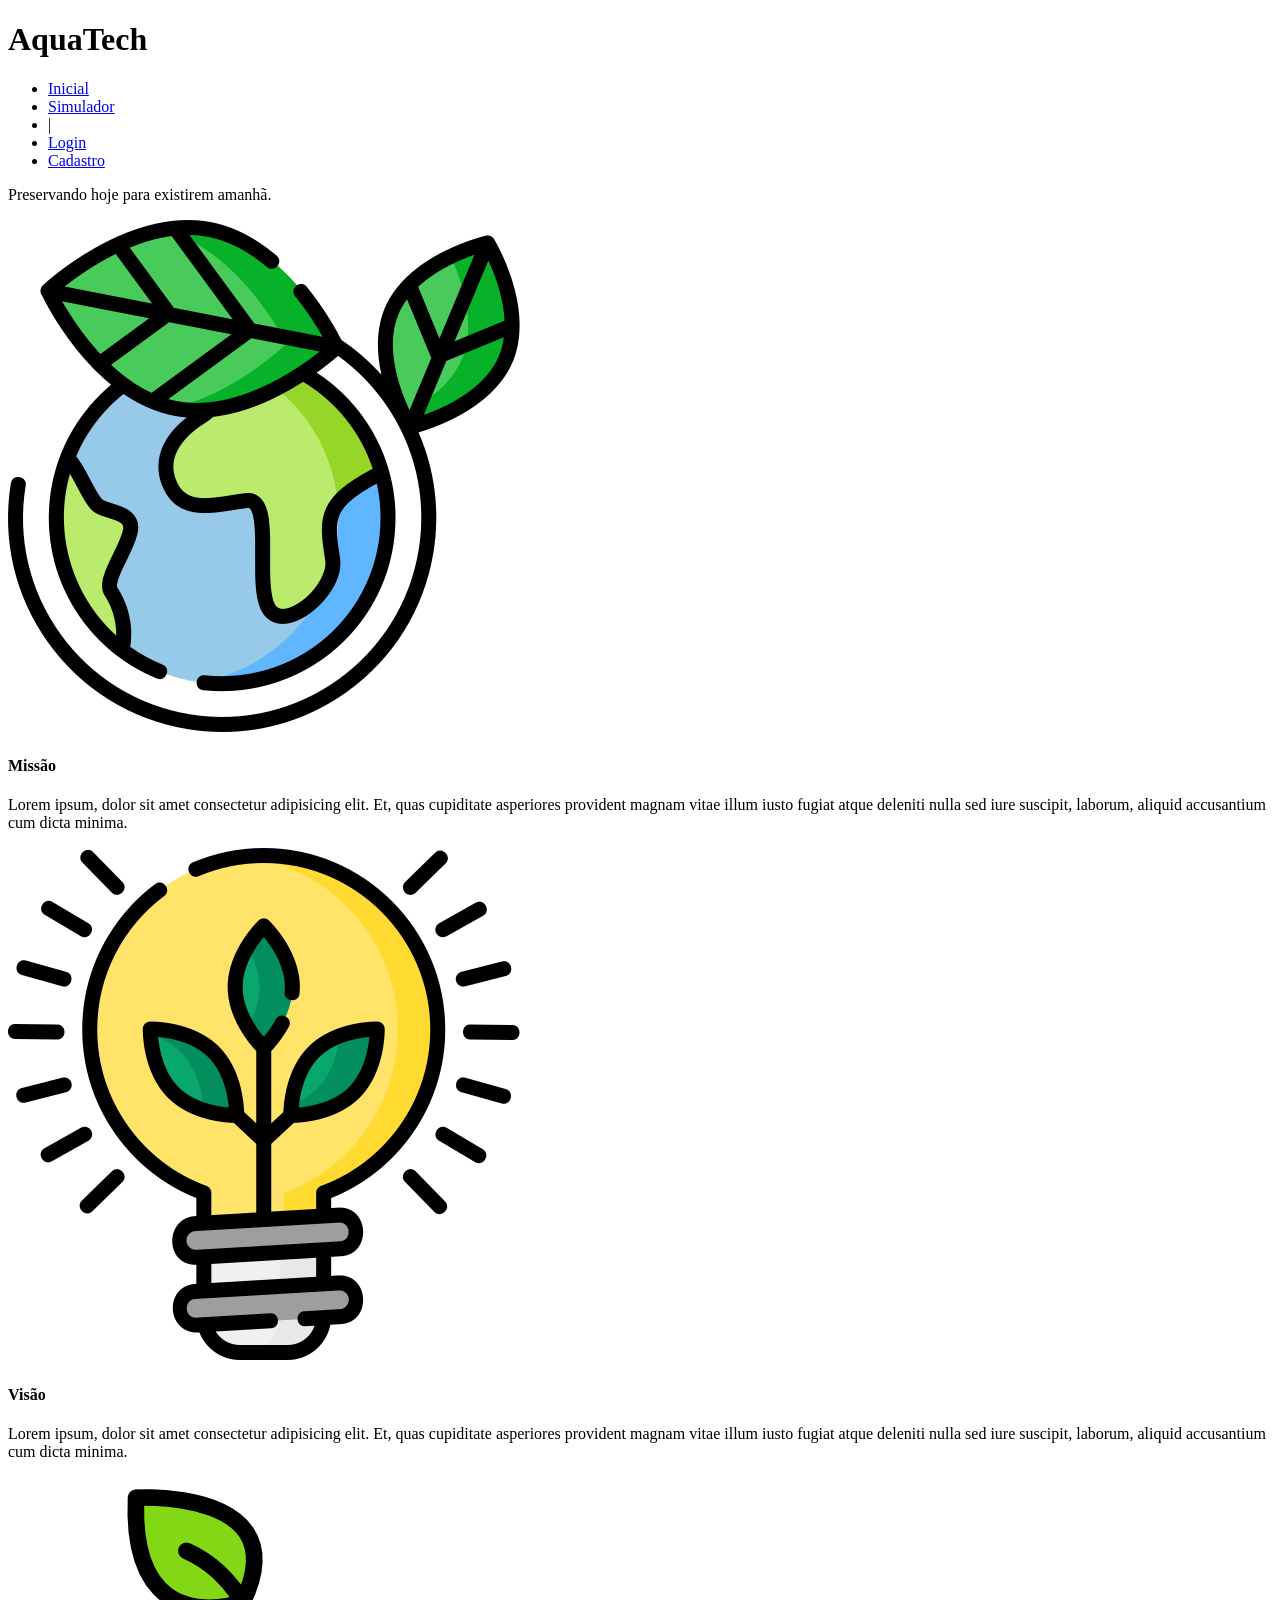
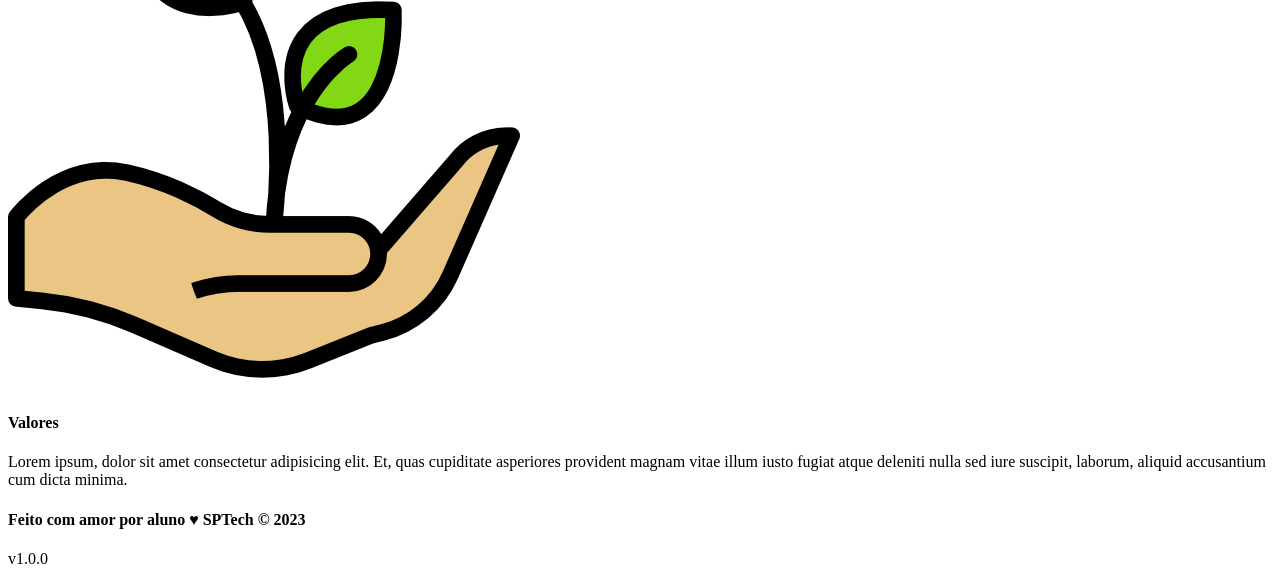
==== public/index.html @ 9c0783fd "first commit" ====
<!DOCTYPE html>
<html lang="en">

<head>
    <meta charset="UTF-8">
    <meta http-equiv="X-UA-Compatible" content="IE=edge">
    <meta name="viewport" content="width=device-width, initial-scale=1.0">

    <title>AquaTech | Página Inicial</title>

    <script src="./js/sessao.js"></script>

    <link rel="stylesheet" href="./css/estilo.css">
    <link rel="icon" href="./assets/icon/favicon2.ico">
    <link rel="preconnect" href="https://fonts.gstatic.com">
</head>

<body>
    <div class="header">
      <div class="container">
        <h1 class="titulo">AquaTech</h1>
        <ul class="navbar">
          <li class="agora">
            <a href="#">Inicial</a>
          </li>
          <li>
            <a href="simulador.html">Simulador</a>
          </li>
          <li>|</li>
          <li>
            <a href="login.html">Login</a>
          </li>
          <li>
            <a href="cadastro.html">Cadastro</a>
          </li>
        </ul>
      </div>
    </div>
  
    <div class="banner">
      <div class="container">
        <p>Preservando <span>hoje</span> para existirem <span>amanhã</span>.</p>
      </div>
    </div>
  
    <div class="social">
      <div class="container">
        <div class="boxes">
          <div class="box">
            <img src="assets/imgs/planet-earth_color.png">
            <h4>Missão</h4>
            <p>Lorem ipsum, dolor sit amet consectetur adipisicing elit. Et, quas cupiditate asperiores provident magnam
              vitae illum iusto fugiat atque deleniti nulla sed iure suscipit, laborum, aliquid accusantium cum dicta
              minima.</p>
          </div>
          <div class="box">
            <img src="assets/imgs/lightbulb_color.png">
            <h4>Visão</h4>
            <p>Lorem ipsum, dolor sit amet consectetur adipisicing elit. Et, quas cupiditate asperiores provident magnam
              vitae illum iusto fugiat atque deleniti nulla sed iure suscipit, laborum, aliquid accusantium cum dicta
              minima.</p>
          </div>
          <div class="box">
            <img src="assets/imgs/growth_color.png">
            <h4>Valores</h4>
            <p>Lorem ipsum, dolor sit amet consectetur adipisicing elit. Et, quas cupiditate asperiores provident magnam
              vitae illum iusto fugiat atque deleniti nulla sed iure suscipit, laborum, aliquid accusantium cum dicta
              minima.</p>
          </div>
        </div>
      </div>
    </div>
  
    <div class="footer">
      <div class="container">
        <h4>Feito com amor por aluno &hearts; SPTech &copy; 2023</h4>
        <span class="version">v1.0.0</span>
      </div>
    </div>
  </body>

</html>
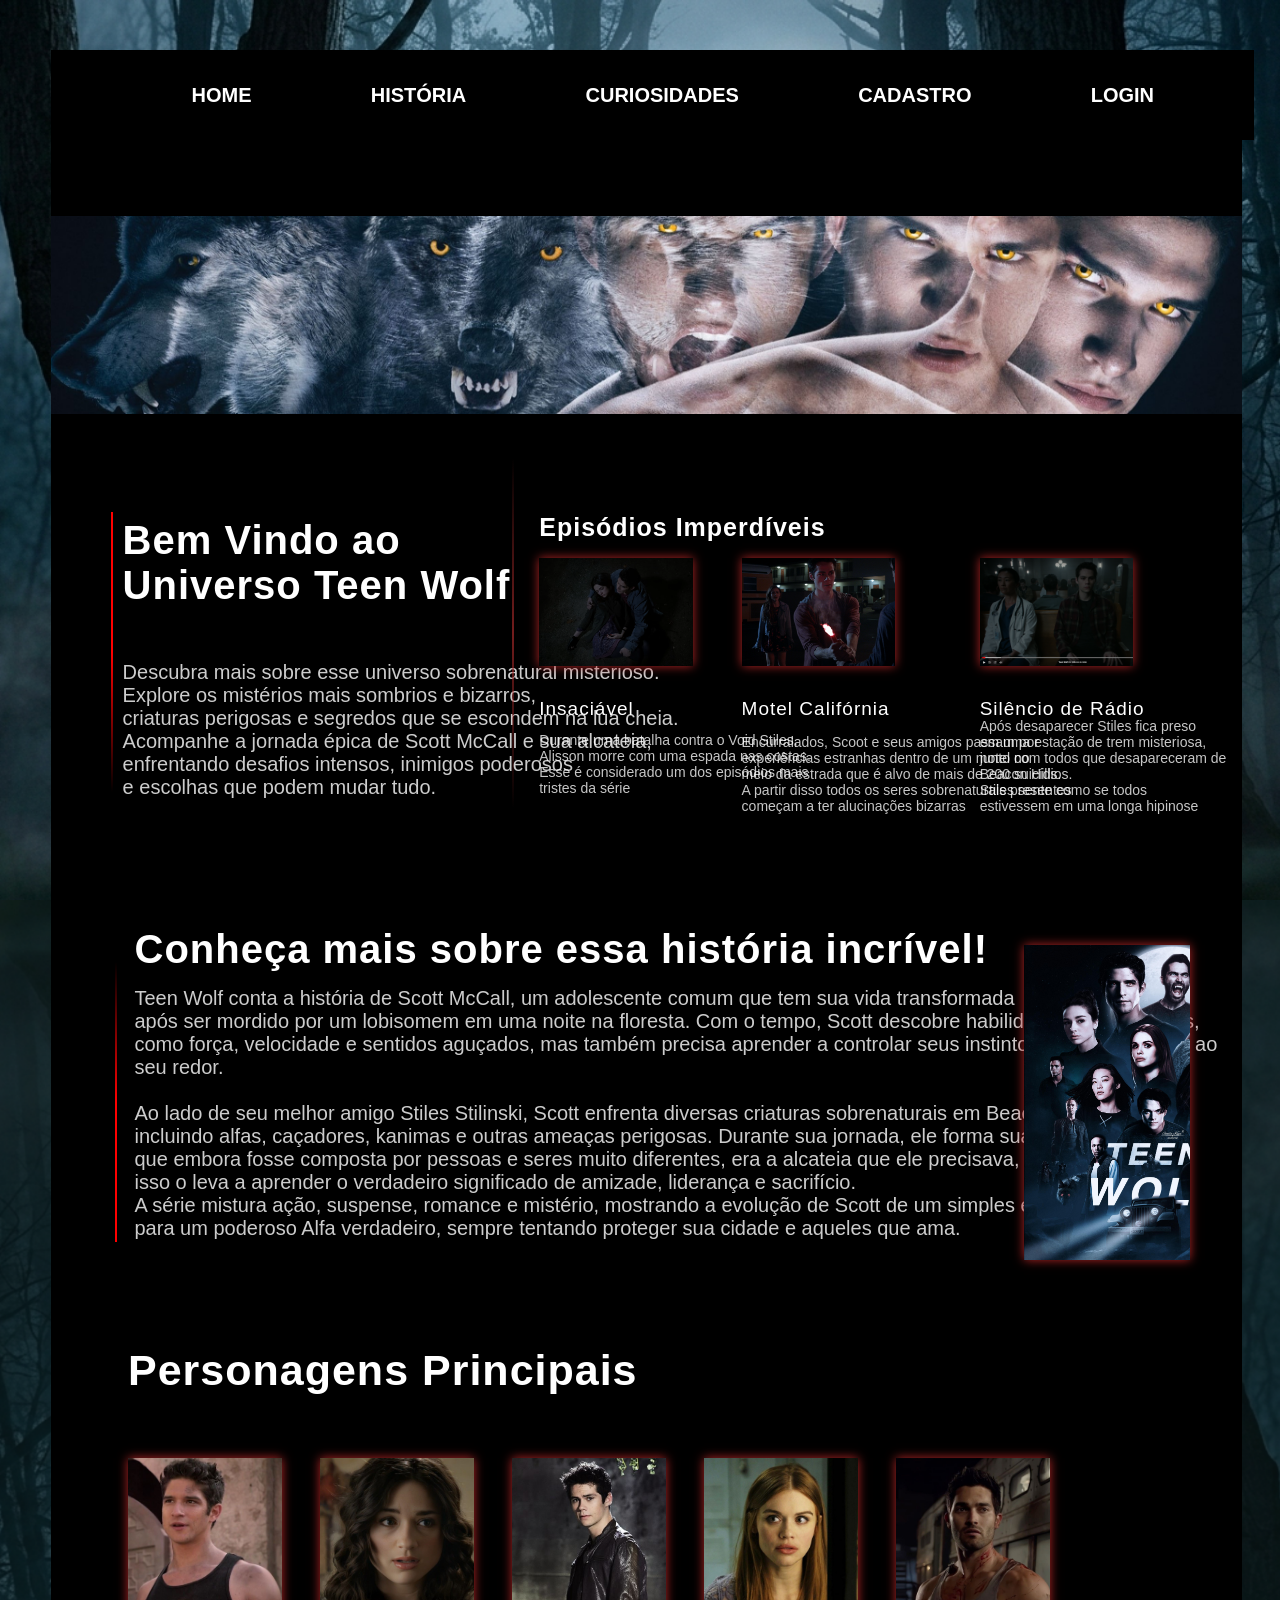
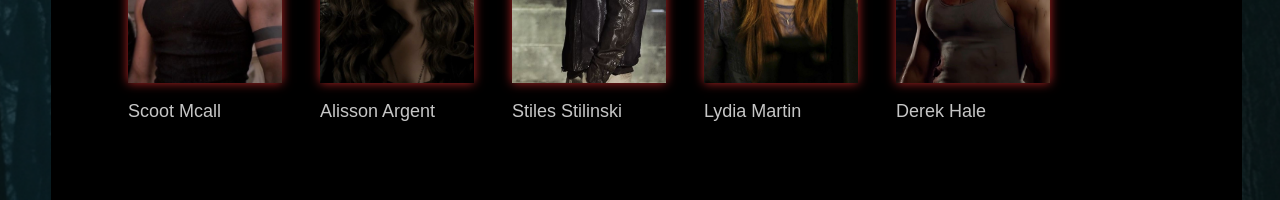
==== commit eb9e38d5: "Estilizei do meu jeito as maginas e esta inserindo no banco de dados certinho" ====
--- a/public/index.html
+++ b/public/index.html
@@ -2,81 +2,126 @@
 <html lang="en">
 
 <head>
-    <meta charset="UTF-8">
-    <meta http-equiv="X-UA-Compatible" content="IE=edge">
-    <meta name="viewport" content="width=device-width, initial-scale=1.0">
+  <meta charset="UTF-8">
+  <meta http-equiv="X-UA-Compatible" content="IE=edge">
+  <meta name="viewport" content="width=device-width, initial-scale=1.0">
 
-    <title>AquaTech | Página Inicial</title>
+  <title>Universo Teen Wolf | Página Inicial</title>
 
-    <script src="./js/sessao.js"></script>
+  <script src="./js/sessao.js"></script>
 
-    <link rel="stylesheet" href="./css/estilo.css">
-    <link rel="icon" href="./assets/icon/favicon2.ico">
-    <link rel="preconnect" href="https://fonts.gstatic.com">
+  <link rel="stylesheet" href="css/style.css">
+  <link rel="stylesheet" href="css/style_login.css">
+  <link rel="stylesheet" href="./css/estilo.css">
+  <link rel="icon" href="./assets/icon/favicon2.ico">
+  <link rel="preconnect" href="https://fonts.gstatic.com">
 </head>
 
 <body>
-    <div class="header">
-      <div class="container">
-        <h1 class="titulo">AquaTech</h1>
-        <ul class="navbar">
-          <li class="agora">
-            <a href="#">Inicial</a>
+  <section id="home" class="tela_home"></section>
+  <header>
+    <div class="quadrado_preto">
+      <nav class="topicos">
+        <ul class="topicos-barra">
+          <li><a href="#home" class="bt_home">HOME</a></li>
+          <li><a href="#historia" class="bt_hist" id="id_hist">HISTÓRIA</a></li>
+          <li><a href="#" class="bt_cur" id="id-cur">CURIOSIDADES</a></li>
+          <li><a href="./cadastro.html" class="bt_cad" id="id_cad" onclick="irCadastro()">CADASTRO</a>
           </li>
-          <li>
-            <a href="simulador.html">Simulador</a>
-          </li>
-          <li>|</li>
-          <li>
-            <a href="login.html">Login</a>
-          </li>
-          <li>
-            <a href="cadastro.html">Cadastro</a>
-          </li>
+          <li><a href="./login.html" class="bt_log" onclick="irParaLogin()">LOGIN</a></li>
         </ul>
+      </nav>
+
+
+      <div class="titulo_home">
+        <p>Bem Vindo ao <br> Universo Teen Wolf</p>
       </div>
-    </div>
-  
-    <div class="banner">
-      <div class="container">
-        <p>Preservando <span>hoje</span> para existirem <span>amanhã</span>.</p>
+      <div class="paragrafo_home">
+        <p>Descubra mais sobre esse universo sobrenatural misterioso.<br>
+          Explore os mistérios mais sombrios e bizarros, <br>criaturas perigosas e segredos que se
+          escondem na lua cheia.
+          <br>Acompanhe a jornada épica de Scott McCall e sua alcateia,<br> enfrentando desafios intensos,
+          inimigos poderosos <br>e escolhas que podem mudar tudo.
+        </p>
       </div>
-    </div>
-  
-    <div class="social">
-      <div class="container">
-        <div class="boxes">
-          <div class="box">
-            <img src="assets/imgs/planet-earth_color.png">
-            <h4>Missão</h4>
-            <p>Lorem ipsum, dolor sit amet consectetur adipisicing elit. Et, quas cupiditate asperiores provident magnam
-              vitae illum iusto fugiat atque deleniti nulla sed iure suscipit, laborum, aliquid accusantium cum dicta
-              minima.</p>
-          </div>
-          <div class="box">
-            <img src="assets/imgs/lightbulb_color.png">
-            <h4>Visão</h4>
-            <p>Lorem ipsum, dolor sit amet consectetur adipisicing elit. Et, quas cupiditate asperiores provident magnam
-              vitae illum iusto fugiat atque deleniti nulla sed iure suscipit, laborum, aliquid accusantium cum dicta
-              minima.</p>
-          </div>
-          <div class="box">
-            <img src="assets/imgs/growth_color.png">
-            <h4>Valores</h4>
-            <p>Lorem ipsum, dolor sit amet consectetur adipisicing elit. Et, quas cupiditate asperiores provident magnam
-              vitae illum iusto fugiat atque deleniti nulla sed iure suscipit, laborum, aliquid accusantium cum dicta
-              minima.</p>
-          </div>
+      <div class="episodios">
+        <p>Episódios Imperdíveis</p>
+      </div>
+      <div class="div_episodios">
+        <div class="titulo_ep_morte">Insaciável</div>
+        <div class="imagem_ep_morte"></div>
+        <div class="descricao_ep_morte">
+          <p>Durante uma batalha contra o Void Stiles,<br>Alisson morre com uma espada nas costas. <br>
+            Esse é considerado um dos episódios mais<br> tristes da série</p>
+        </div>
+        <div class="titulo_ep_motel">Motel Califórnia</div>
+        <div class="imagem_ep_motel"></div>
+        <div class="descricao_ep_motel">
+          <p>Encurralados, Scoot e seus amigos passam por <br>experiências estranhas dentro de um motel no
+            <br>meio da estrada que é alvo de mais de 200 suicídios.<br> A partir disso todos os seres
+            sobrenaturais presentes <br>começam a ter alucinações bizarras
+          </p>
+        </div>
+        <div class="titulo_ep_radio">Silêncio de Rádio</div>
+        <div class="imagem_ep_radio"></div>
+        <div class="descricao_ep_radio">
+          <p>Após desaparecer Stiles fica preso <br>em uma estação de trem misteriosa,<br>junto com todos
+            que desapareceram de Beacon Hills.<br> Stiles sente como se todos <br>estivessem em uma
+            longa hipinose </p>
         </div>
       </div>
+      <hr class="linha1">
     </div>
-  
-    <div class="footer">
-      <div class="container">
-        <h4>Feito com amor por aluno &hearts; SPTech &copy; 2023</h4>
-        <span class="version">v1.0.0</span>
+    <hr class="linha2">
+    </div>
+    <div class="imagem_quadrado"></div>
+  </header>
+  </section>
+
+  <section id="historia" class="tela_historia">
+    <main>
+
+
+      <div class="quadrado_preto_hist">
+
+        <div class="tituloHistoria">Conheça mais sobre essa história incrível!</div>
+        <div class="paragrafo_historia">
+          <p>Teen Wolf conta a história de Scott McCall, um adolescente comum que tem sua vida transformada <br>
+            após ser mordido por um lobisomem em uma noite na floresta. Com o tempo, Scott descobre habilidades
+            sobrenaturais,<br>
+            como força, velocidade e sentidos aguçados, mas também precisa aprender a controlar seus instintos e
+            proteger todos ao seu redor.<br><br>
+            Ao lado de seu melhor amigo Stiles Stilinski, Scott enfrenta diversas criaturas sobrenaturais em Beacon
+            Hills, <br>
+            incluindo alfas, caçadores, kanimas e outras ameaças perigosas. Durante sua jornada, ele forma sua própria
+            alcateia,<br>
+            que embora fosse composta por pessoas e seres muito diferentes, era a alcateia que ele precisava,<br>
+            isso o leva a aprender o verdadeiro significado de amizade, liderança e sacrifício.<br>
+            A série mistura ação, suspense, romance e mistério, mostrando a evolução de Scott de um simples estudante
+            <br>
+            para um poderoso Alfa verdadeiro, sempre tentando proteger sua cidade e aqueles que ama.</p>
+        </div>
+
       </div>
-    </div>
-  </body>
+      <hr class="linha3">
+      </div>
+
+      <div class="imagem_historia"></div>
+
+      <div class="tituloPersonagens">Personagens Principais</div>
+      <div class="img_scoot"></div>
+      <div class="descricao_scoot">Scoot Mcall</div>
+      <div class="img_stiles"></div>
+      <div class="descricao_stiles">Stiles Stilinski</div>
+      <div class="img_lydia"></div>
+      <div class="descricao_lydia">Lydia Martin</div>
+      <div class="img_derek"></div>
+      <div class="descricao_derek">Derek Hale</div>
+      <div class="img_alisson"></div>
+      <div class="descricao_alisson">Alisson Argent</div>
+      </div>
+    </main>
+  </section>
+</body>
 
 </html>
--- a/public/css/style.css
+++ b/public/css/style.css
@@ -0,0 +1,450 @@
+body {
+    margin: 0;
+}
+
+.tela_home {
+    width: 100vw;
+    height: 100vh;
+    background-image: url("../assets/imgs/fundo.png");
+    background-size: cover;
+    background-position: center;
+    background-repeat: no-repeat;
+    position: relative;
+}
+
+.quadrado_preto {
+    background-color: black;
+    position: absolute;
+    top: 10%;
+    left: 4%;
+    width: 93vw;
+    height: 100vh;
+}
+
+.imagem_quadrado {
+    background-image: url("../assets/imgs/scoot.jpg");
+    background-size: cover;
+    background-repeat: no-repeat;
+    position: absolute;
+
+    top: 24%;
+    left: 4%;
+
+    width: 93vw;
+    height: 22vh;
+}
+
+.topicos {
+    position: fixed;
+    top: 50px;
+
+    display: flex;
+    justify-content: center;
+    align-items: center;
+
+    background-color: #000;
+
+    font-family: "Poppins", sans-serif;
+    font-size: 20px;
+
+    height: 10%;
+    width: 94%;
+
+    z-index: 9999;
+
+}
+
+.topicos-barra {
+    display: flex;
+    list-style: none;
+    justify-content: space-between;
+    align-items: center;
+    width: 80%;
+}
+
+.topicos-barra a {
+    text-decoration: none;
+    color: #fff;
+    font-weight: bold;
+}
+
+.bt_home:hover {
+    color: rgb(108, 10, 10);
+}
+
+.bt_hist:hover {
+    color: rgb(108, 10, 10);
+}
+
+.bt_cad:hover {
+    color: rgb(108, 10, 10);
+}
+
+.bt_cur:hover {
+    color: rgb(108, 10, 10);
+}
+
+.bt_log:hover {
+    color: rgb(108, 10, 10);
+}
+
+.titulo_home {
+    position: absolute;
+    color: white;
+    font-family: 'Bebas Neue', sans-serif;
+    letter-spacing: 1px;
+    font-weight: 600;
+    font-size: 40px;
+    bottom: 38%;
+    left: 6%;
+}
+
+.paragrafo_home {
+    position: absolute;
+    color: rgb(204, 204, 204);
+    bottom: 19%;
+    left: 6%;
+    font-size: 20px;
+    font-weight: 300;
+    font-family: "Poppins", sans-serif;
+}
+
+.linha1 {
+    border: none;
+    width: 2px;
+    height: 280px;
+    background: linear-gradient(to bottom, rgb(255, 0, 0), rgb(255, 0, 0), transparent);
+    position: absolute;
+    top: 46%;
+    left: 5%;
+}
+
+.linha2 {
+    border: none;
+    width: 2px;
+    height: 350px;
+    background: linear-gradient(to bottom, transparent, rgba(185, 46, 46, 0.33), rgba(165, 41, 41, 0.695), rgba(185, 46, 46, 0.33), transparent);
+    position: absolute;
+    top: 50%;
+    left: 40%;
+}
+
+.episodios {
+    position: absolute;
+    color: white;
+    bottom: 47%;
+    left: 41%;
+    font-size: 25px;
+    font-family: 'Bebas Neue', sans-serif;
+    letter-spacing: 1px;
+    font-weight: 600;
+}
+
+.imagem_ep_morte {
+    background-image: url("../assets/imgs/alissonmorte.png");
+    background-size: cover;
+    background-repeat: no-repeat;
+    position: absolute;
+    border: 2px rgb(181, 38, 38);
+    box-shadow: 0 0 10px rgb(181, 38, 38);
+
+    top: 52%;
+    left: 41%;
+
+    width: 12vw;
+    height: 12vh;
+}
+
+.titulo_ep_morte {
+    position: absolute;
+    color: white;
+    bottom: 30%;
+    left: 41%;
+    font-size: 19px;
+    font-family: 'Bebas Neue', sans-serif;
+    letter-spacing: 1px;
+    font-weight: 500;
+}
+
+.descricao_ep_morte {
+    position: absolute;
+    color: rgba(255, 255, 255, 0.776);
+    bottom: 20%;
+    left: 41%;
+    font-size: 14px;
+    font-weight: 200;
+    font-family: "Poppins", sans-serif;
+}
+
+.imagem_ep_motel {
+    background-image: url("../assets/imgs/motel.png");
+    background-size: cover;
+    background-repeat: no-repeat;
+    position: absolute;
+    border: 2px rgb(181, 38, 38);
+    box-shadow: 0 0 10px rgb(181, 38, 38);
+
+    top: 52%;
+    left: 58%;
+
+    width: 12vw;
+    height: 12vh;
+}
+
+.titulo_ep_motel {
+    position: absolute;
+    color: white;
+    bottom: 30%;
+    left: 58%;
+    font-size: 19px;
+    font-family: 'Bebas Neue', sans-serif;
+    letter-spacing: 1px;
+    font-weight: 500;
+}
+
+.descricao_ep_motel {
+    position: absolute;
+    color: rgba(255, 255, 255, 0.776);
+    bottom: 18%;
+    left: 58%;
+    font-size: 14px;
+    font-weight: 200;
+    font-family: "Poppins", sans-serif;
+}
+
+.imagem_ep_radio {
+    background-image: url("../assets/imgs/radio.png");
+    background-size: cover;
+    background-repeat: no-repeat;
+    position: absolute;
+    border: 2px rgb(181, 38, 38);
+    box-shadow: 0 0 10px rgb(181, 38, 38);
+
+    top: 52%;
+    left: 78%;
+
+    width: 12vw;
+    height: 12vh;
+}
+
+.titulo_ep_radio {
+    position: absolute;
+    color: white;
+    bottom: 30%;
+    left: 78%;
+    font-size: 19px;
+    font-family: 'Bebas Neue', sans-serif;
+    letter-spacing: 1px;
+    font-weight: 500;
+}
+
+.descricao_ep_radio {
+    position: absolute;
+    color: rgba(255, 255, 255, 0.776);
+    bottom: 18%;
+    left: 78%;
+    font-size: 14px;
+    font-weight: 200;
+    font-family: "Poppins", sans-serif;
+}
+
+.tela_historia {
+    width: 100vw;
+    height: 100vh;
+    background-image: url("../assets/imgs/fundo_resto.png");
+    background-size: cover;
+    background-position: center;
+    background-repeat: no-repeat;
+    position: relative;
+}
+
+.quadrado_preto_hist {
+    background-color: black;
+    position: absolute;
+    left: 4%;
+    width: 93vw;
+    height: 100vh;
+}
+
+.tituloHistoria {
+    position: absolute;
+    color: white;
+    font-family: 'Bebas Neue', sans-serif;
+    letter-spacing: 1px;
+    font-weight: 700;
+    font-size: 40px;
+    bottom: 92%;
+    left: 7%;
+}
+
+
+.linha3 {
+    border: none;
+    width: 2px;
+    height: 280px;
+    background: linear-gradient(to bottom, transparent, rgb(255, 0, 0), rgb(255, 0, 0));
+    position: absolute;
+    top: 6%;
+    left: 9%;
+}
+
+.paragrafo_historia {
+    position: absolute;
+    color: rgb(204, 204, 204);
+    bottom: 60%;
+    left: 7%;
+    font-size: 20px;
+    font-weight: 300;
+    font-family: "Poppins", sans-serif;
+}
+
+.imagem_historia {
+    background-image: url("../assets/imgs/156g3j0nwnh81.jpg");
+    background-size: cover;
+    background-repeat: no-repeat;
+    position: absolute;
+    border: 2px rgb(181, 38, 38);
+    box-shadow: 0 0 10px rgb(181, 38, 38);
+
+    top: 5%;
+    left: 80%;
+
+    width: 13vw;
+    height: 35vh;
+}
+
+.tituloPersonagens {
+    position: absolute;
+    color: white;
+    font-family: 'Bebas Neue', sans-serif;
+    letter-spacing: 1px;
+    font-weight: 700;
+    font-size: 43px;
+    bottom: 45%;
+    left: 10%;
+}
+
+.img_scoot {
+    background-image: url("../assets/imgs/scoot.jpeg");
+    background-size: cover;
+    background-repeat: no-repeat;
+    position: absolute;
+    border: 2px rgb(181, 38, 38);
+    box-shadow: 0 0 10px rgb(181, 38, 38);
+
+    top: 62%;
+    left: 10%;
+
+    width: 12vw;
+    height: 25vh;
+}
+
+.descricao_scoot {
+    position: absolute;
+    color: rgba(255, 255, 255, 0.776);
+    top: 89%;
+    left: 10%;
+    font-size: 18px;
+    font-weight: 400;
+    font-family: "Poppins", sans-serif;
+}
+
+.img_stiles {
+    background-image: url("../assets/imgs/Stiles.jpeg");
+    background-size: cover;
+    background-repeat: no-repeat;
+    position: absolute;
+    border: 2px rgb(181, 38, 38);
+    box-shadow: 0 0 10px rgb(181, 38, 38);
+
+    top: 62%;
+    left: 40%;
+
+    width: 12vw;
+    height: 25vh;
+}
+
+.descricao_stiles {
+    position: absolute;
+    color: rgba(255, 255, 255, 0.776);
+    top: 89%;
+    left: 40%;
+    font-size: 18px;
+    font-weight: 400;
+    font-family: "Poppins", sans-serif;
+}
+
+.img_lydia {
+    background-image: url("../assets/imgs/lidia.jpeg");
+    background-size: cover;
+    background-repeat: no-repeat;
+    position: absolute;
+    border: 2px rgb(181, 38, 38);
+    box-shadow: 0 0 10px rgb(181, 38, 38);
+
+    top: 62%;
+    left: 55%;
+
+    width: 12vw;
+    height: 25vh;
+}
+
+.descricao_lydia {
+    position: absolute;
+    color: rgba(255, 255, 255, 0.776);
+    top: 89%;
+    left: 55%;
+    font-size: 18px;
+    font-weight: 400;
+    font-family: "Poppins", sans-serif;
+}
+
+.img_derek {
+    background-image: url("../assets/imgs/derek.jpeg");
+    background-size: cover;
+    background-repeat: no-repeat;
+    position: absolute;
+    border: 2px rgb(181, 38, 38);
+    box-shadow: 0 0 10px rgb(181, 38, 38);
+
+    top: 62%;
+    left: 70%;
+
+    width: 12vw;
+    height: 25vh;
+}
+
+.descricao_derek {
+     position: absolute;
+    color: rgba(255, 255, 255, 0.776);
+    top: 89%;
+    left: 70%;
+    font-size: 18px;
+    font-weight: 400;
+    font-family: "Poppins", sans-serif;
+}
+
+.img_alisson {
+    background-image: url("../assets/imgs/alisson.jpeg");
+    background-size: cover;
+    background-repeat: no-repeat;
+    position: absolute;
+    border: 2px rgb(181, 38, 38);
+    box-shadow: 0 0 10px rgb(181, 38, 38);
+
+    top: 62%;
+    left: 25%;
+
+    width: 12vw;
+    height: 25vh;
+}
+
+.descricao_alisson {
+    position: absolute;
+    color: rgba(255, 255, 255, 0.776);
+    top: 89%;
+    left: 25%;
+    font-size: 18px;
+    font-weight: 400;
+    font-family: "Poppins", sans-serif;
+}
--- a/public/css/style_login.css
+++ b/public/css/style_login.css
@@ -0,0 +1,286 @@
+body {
+    margin: 0;
+}
+
+.tela_login {
+    width: 100vw;
+    height: 100vh;
+    overflow: hidden;
+    background-image: url("../assets/imgs/fundo.png");
+    background-size: cover;
+    background-position: center;
+    background-repeat: no-repeat;
+    position: relative;
+}
+
+.tela_cadastro {
+    width: 100vw;
+    height: 100vh;
+    overflow: hidden;
+    background-image: url("../assets/imgs/fundo.png");
+    background-size: cover;
+    background-position: center;
+    background-repeat: no-repeat;
+    position: relative;
+}
+
+
+.barra_login {
+    position: absolute;
+    display: flex;
+    justify-content: center;
+    align-items: center;
+    background-color: #000;
+    font-family: "Poppins", sans-serif;
+    font-size: 20px;
+    height: 10%;
+    width: 100%;
+}
+
+.topicos_login {
+    display: flex;
+    list-style: none;
+    justify-content: space-between;
+    align-items: end;
+    width: 80%;
+}
+
+.topicos_login a {
+    text-decoration: none;
+    color: #fff;
+    font-weight: bold;
+}
+
+.bt_home:hover {
+    color: rgb(108, 10, 10);
+}
+
+.bt_hist:hover {
+    color: rgb(108, 10, 10);
+}
+
+.bt_cad:hover {
+    color: rgb(108, 10, 10);
+}
+
+.bt_cur:hover {
+    color: rgb(108, 10, 10);
+}
+
+.bt_log:hover {
+    color: rgb(108, 10, 10);
+}
+
+.box_login {
+    position: relative;
+    transform: translate(340px, 250px);
+    background-color: black;
+    padding: 50px;
+    border-radius: 15px;
+    height: 420px;
+    width: 450px;
+    border: 2px rgb(194, 16, 16);
+    box-shadow: 0 0 10px rgb(194, 16, 16);
+    text-align: center;
+    align-items: flex-start;
+    gap: 10px;
+}
+
+.box_cadastro {
+    position: relative;
+    transform: translate(900px, 170px);
+    background-color: black;
+    padding: 50px;
+    border-radius: 15px;
+    height: 580px;
+    width: 490px;
+    border: 2px rgb(194, 16, 16);
+    box-shadow: 0 0 10px rgb(194, 16, 16);
+    align-items: flex-start;
+    gap: 10px;
+}
+
+.tituloLogin {
+    color: white;
+    font-size: 40px;
+    font-family: 'Bebas Neue', sans-serif;
+    letter-spacing: 1px;
+    font-weight: 700;
+    transform: translate(0, -40px);
+}
+
+.tituloCadastro {
+    color: white;
+    font-size: 38px;
+    font-family: 'Bebas Neue', sans-serif;
+    letter-spacing: 1px;
+    font-weight: 700;
+    margin-top: 10px;
+    transform: translate(18px, -30px);
+}
+
+.topo {
+    color: white;
+    font-family: 'Bebas Neue', sans-serif;
+    font-weight: 700;
+    text-align: start;
+    align-items: start;
+    transform: translate(0, -20px);
+}
+
+.topo1 {
+    color: white;
+    font-family: 'Bebas Neue', sans-serif;
+    font-weight: 700;
+    text-align: start;
+    align-items: start;
+    position: relative;
+    top: -25px;
+}
+
+
+.ipt {
+    width: 100%;
+    padding: 10px;
+    border-radius: 8px;
+    border: none;
+    height: 30px;
+    background-color: gray;
+    box-shadow: 0 0 10px rgb(194, 16, 16);
+    transform: translate(0, -25px);
+}
+
+.ipt1 {
+    width: 100%;
+    padding: 10px;
+    border-radius: 8px;
+    border: none;
+    height: 30px;
+    background-color: gray;
+    box-shadow: 0 0 10px rgb(194, 16, 16);
+    margin-bottom: 5px;
+    transform: translate(0, -20px);
+}
+
+::placeholder {
+    color: rgba(0, 0, 0, 0.639);
+}
+
+#button_registro {
+    top: 90%;
+}
+
+#button_validar {
+    gap: 10px;
+    background-color: #ffffffc5;
+    border-radius: 10px;
+    width: 470px;
+    height: 43px;
+    border: none;
+    margin-top: 30px;
+    transform: translate(0, -28px);
+}
+
+#button_registro {
+    gap: 10px;
+    background-color: #ffffffc5;
+    border-radius: 10px;
+    width: 500px;
+    height: 40px;
+    border: none;
+    margin-top: -25px;
+}
+
+#ir_cadastro {
+    background-color: transparent;
+    color: #fff;
+    border: none;
+    margin-top: 40px;
+}
+
+.box_imagem_login {
+    position: relative;
+    transform: translate(1100px, -350px);
+    background-color: black;
+    padding: 50px;
+    border-radius: 15px;
+    height: 350px;
+    width: 250px;
+    border: 2px rgb(194, 16, 16);
+    box-shadow: 0 0 10px rgb(194, 16, 16);
+    text-align: center;
+    align-items: flex-start;
+    gap: 10px;
+}
+
+.box_imagem_cadastro {
+    position: relative;
+    transform: translate(400px, -500px);
+    background-color: black;
+    padding: 50px;
+    border-radius: 15px;
+    height: 350px;
+    width: 250px;
+    border: 2px rgb(194, 16, 16);
+    box-shadow: 0 0 10px rgb(194, 16, 16);
+    text-align: center;
+    align-items: flex-start;
+    gap: 10px;
+}
+
+.imagem_login {
+    background-image: url("../assets/imgs/tela_login.png");
+    background-size: cover;
+    background-repeat: no-repeat;
+
+    width: 15vw;
+    height: 25vh;
+
+    transform: translate(-18px, -10px);
+}
+
+.imagem_cadastro {
+    background-image: url("../assets/imgs/427cc7e2cd3b678f52f72ee6bfe5282d.jpg");
+    background-size: cover;
+    background-repeat: no-repeat;
+
+    width: 15vw;
+    height: 29vh;
+
+    transform: translate(-18px, -23px);
+}
+
+.paragrafo_login {
+    color: rgb(255, 255, 255);
+    font-size: 18px;
+    font-weight: 200;
+    font-family: "Poppins", sans-serif;
+    text-align: left;
+    transform: translate(-18px, 4px);
+    width: 300px;
+}
+
+.paragrafo_cadastro {
+    color: rgb(255, 255, 255);
+    font-size: 18px;
+    font-weight: 200;
+    font-family: "Poppins", sans-serif;
+    text-align: left;
+    transform: translate(-18px, 4px);
+    width: 300px;
+}
+
+.acesso {
+    display: flex;
+    justify-content: center;
+    align-items: center;
+
+    width: 100%;
+    text-align: center;
+
+
+    color: white;
+    background-color: transparent;
+    border: none;
+
+}
--- a/public/css/estilo.css
+++ b/public/css/estilo.css
@@ -0,0 +1,377 @@
+@import url('https://fonts.googleapis.com/css2?family=Barlow:ital,wght@0,100;0,200;0,300;0,400;0,500;0,600;0,700;0,800;0,900;1,100;1,200;1,300;1,400;1,500;1,600;1,700;1,800;1,900&display=swap');
+
+body {
+  margin: 0;
+  padding: 0;
+  font-family: 'Barlow', 'Segoe UI', 'Segoe UI', Tahoma, Geneva, Verdana, sans-serif;
+  background-color: black;
+}
+
+:root {
+  --tamanho-header: 80px;
+  --tamanho-banner: calc(100vh - var(--tamanho-header) - var(--tamanho-footer) - 2px);
+  --tamanho-simulador: calc(100vh - var(--tamanho-header) - var(--tamanho-footer) - 2px);
+  --tamanho-login: calc(100vh - var(--tamanho-header) - var(--tamanho-footer) - 2px);
+  --tamanho-footer: 65px;
+}
+
+.container {
+  display: flex;
+  width: 80%;
+  margin: auto;
+}
+
+.header {
+  height: var(--tamanho-header);
+  border-bottom: 2px solid #32b9cd;
+}
+
+.header .container {
+  justify-content: space-between;
+  align-items: center;
+  height: 100%;
+}
+
+.header a {
+  text-decoration: none;
+  color: #e3b062;
+}
+
+.agora {
+  font-weight: 800;
+}
+
+.navbar {
+  width: 300px;
+  display: flex;
+  align-items: center;
+  justify-content: space-between;
+  list-style: none;
+  color: #e3b062;
+}
+
+.titulo {
+  color: #32b9cd;
+  width: fit-content;
+  font-weight: 500;
+}
+
+.header h1 {
+  margin: 0;
+}
+
+/* BANNER */
+
+.banner {
+  height: var(--tamanho-banner);
+  color: white;
+  background-image: url('../assets/imgs/bg-jelly-fish-para-home.png');
+  background-size: cover;
+}
+
+.banner .container {
+  justify-content: center;
+  align-items: center;
+  height: 100%;
+}
+
+.banner .container p {
+  width: 50%;
+  margin: 0;
+  padding: 0;
+  font-size: 36px;
+}
+
+.banner .container span {
+  font-weight: 800;
+}
+
+/* MISSÃO VISÃO VALORES */
+
+.social {
+  background-color: #e5e5e5;
+  display: flex;
+}
+
+.social .container {
+  justify-content: center;
+}
+
+.box img {
+  width: 170px;
+}
+
+.social .container .boxes {
+  display: flex;
+  justify-content: space-between;
+  width: 100%;
+  padding: 30px 0;
+}
+
+.social p {
+  text-align: center;
+}
+
+.box {
+  display: flex;
+  flex-direction: column;
+  align-items: center;
+}
+
+/* FOOTER */
+
+.footer {
+  background-color: #32b9cd;
+  height: 150px;
+  color: #fff;
+  display: flex;
+  font-size: 15px;
+}
+
+.footer .container {
+  justify-content: center;
+  text-align: center;
+}
+
+.footer .container .version {
+  font-size: 12px;
+}
+
+/* LOGIN */
+
+.login {
+  height: var(--tamanho-login);
+  background-image: url('../assets/imgs/bg-jelly-fish-para-home.png');
+  background-size: cover;
+}
+
+.login .container {
+  justify-content: center;
+  align-items: center;
+  height: 100%;
+}
+
+.card {
+  width: 50%;
+  background-color: #e5e5e5;
+  border-radius: 10px;
+  display: flex;
+  align-items: center;
+  justify-content: space-evenly;
+  color: palevioletred;
+  flex-direction: column;
+  height: fit-content;
+  padding: 20px 0;
+}
+
+.card h2 {
+  margin: 0;
+  font-size: 30px;
+}
+
+.formulario {
+  display: flex;
+  height: 90%;
+  width: 80%;
+  justify-content: space-around;
+  flex-direction: column;
+}
+
+.formulario span {
+  font-size: 15px;
+  font-weight: 800;
+}
+
+.formulario input {
+  border: 2px solid #32b9cd;
+  text-align: center;
+  border-radius: 10px;
+  margin: 0;
+}
+
+.formulario select {
+  border: 2px solid #32b9cd;
+  background-color: white;
+  color: gray;
+  height: 36px;
+  text-align: center;
+  border-radius: 10px;
+  margin: 0;
+}
+
+.campo {
+  display: flex;
+  flex-direction: column;
+  justify-content: start;
+  padding: 5px 0;
+}
+
+.botao {
+  cursor: pointer;
+  font-family: "Barlow", sans-serif;
+  border: 0;
+  border-radius: 5px;
+  font-weight: 600;
+  font-size: 18px;
+  color: #fff;
+  background-color: #ED145B;
+  width: 120px;
+  height: 30px;
+  align-self: center;
+  margin-top: 20px;
+}
+
+.loading-div {
+  width: 50px;
+  display: none;
+}
+
+.loading-div img {
+  height: 50px;
+  width: 50px;
+}
+
+#div_erros_login {
+  display: none
+}
+
+/* FORMULARIO */
+
+.alerta_erro {
+  display: flex;
+  justify-content: flex-end;
+}
+
+.card_erro {
+  display: none;
+  background-color: #000000;
+  color: rgb(255, 253, 253);
+  width: 230px;
+  position: fixed;
+  border-radius: 10px;
+  border: #5f0606 3px solid;
+  padding: 10px;
+  margin-right: 10%;
+  transform: translate(40px, 100px);
+}
+
+.card_erro #mensagem_erro {
+  font-weight: 500;
+  font-size: 20px;
+}
+
+.formulario .tipo_campo {
+  font-size: 20px;
+  font-weight: 600 !important;
+}
+
+.formulario {
+  display: flex;
+  flex-direction: column;
+}
+
+input {
+  margin-bottom: 10px;
+  border: 2px solid #32b9cd;
+  padding: 10px;
+  text-align: center;
+  border-radius: 10px;
+}
+
+.btn {
+  font-family: "Barlow", sans-serif;
+  border: 0;
+  border-radius: 5px;
+  font-weight: 600;
+  font-size: 18px;
+  padding: 10px 15px;
+  color: white;
+  background-color: #ED145B;
+  width: 120px;
+  align-self: center;
+  margin-top: 5px;
+}
+
+.loading-div {
+  width: 50px;
+  margin: auto;
+  display: none;
+}
+
+.loading-div img {
+  height: 50px;
+  width: 50px;
+}
+
+/* SIMULADOR */
+
+.simulador {
+  color: white;
+}
+
+.simulador .container {
+  flex-direction: column;
+  overflow: scroll;
+  height: var(--tamanho-simulador);
+}
+
+/* ALERTA */
+
+#alerta {
+  position: absolute;
+  right: 0;
+  bottom: 0;
+}
+
+.mensagem-alarme {
+  background-color: white;
+  border-radius: 5px;
+  width: 300px;
+  height: 80px;
+  margin: 10px;
+  padding: 10px 0;
+  display: flex;
+  justify-content: space-evenly;
+  align-items: center;
+}
+
+.mensagem-alarme h3 {
+  font-size: 14px;
+  margin: 0;
+}
+
+.mensagem-alarme .informacao {
+  width: 66%;
+}
+
+.alarme-sino {
+  width: 48px;
+  height: 48px;
+  animation-name: bell;
+  animation-duration: 4s;
+  background-image: url('https://cdn-icons-png.flaticon.com/512/1157/1157000.png');
+  background-size: cover;
+  animation-iteration-count: infinite;
+}
+
+@keyframes bell {
+  0% {
+    transform: rotate(25deg)
+  }
+
+  25% {
+    transform: rotate(-25deg)
+  }
+
+  50% {
+    transform: rotate(25deg)
+  }
+
+  75% {
+    transform: rotate(-25deg)
+  }
+
+  100% {
+    transform: rotate(25deg)
+  }
+}
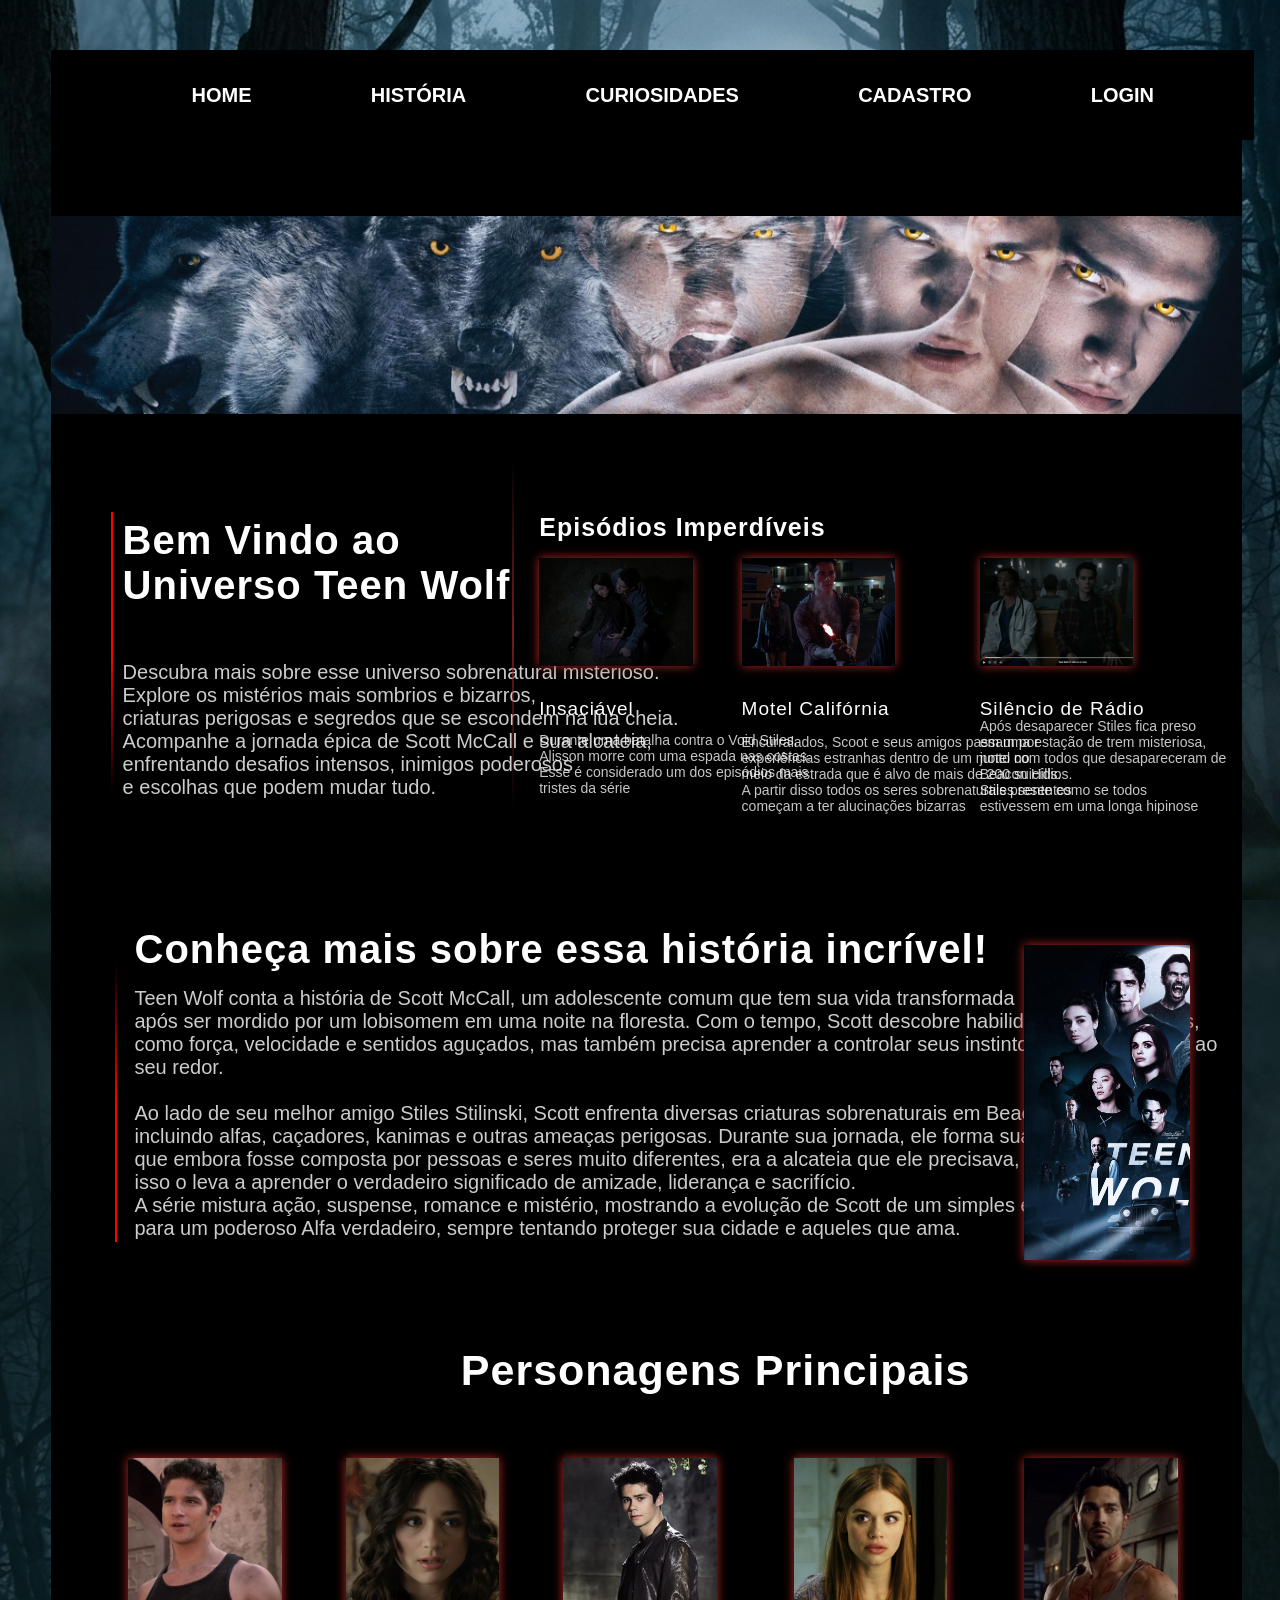
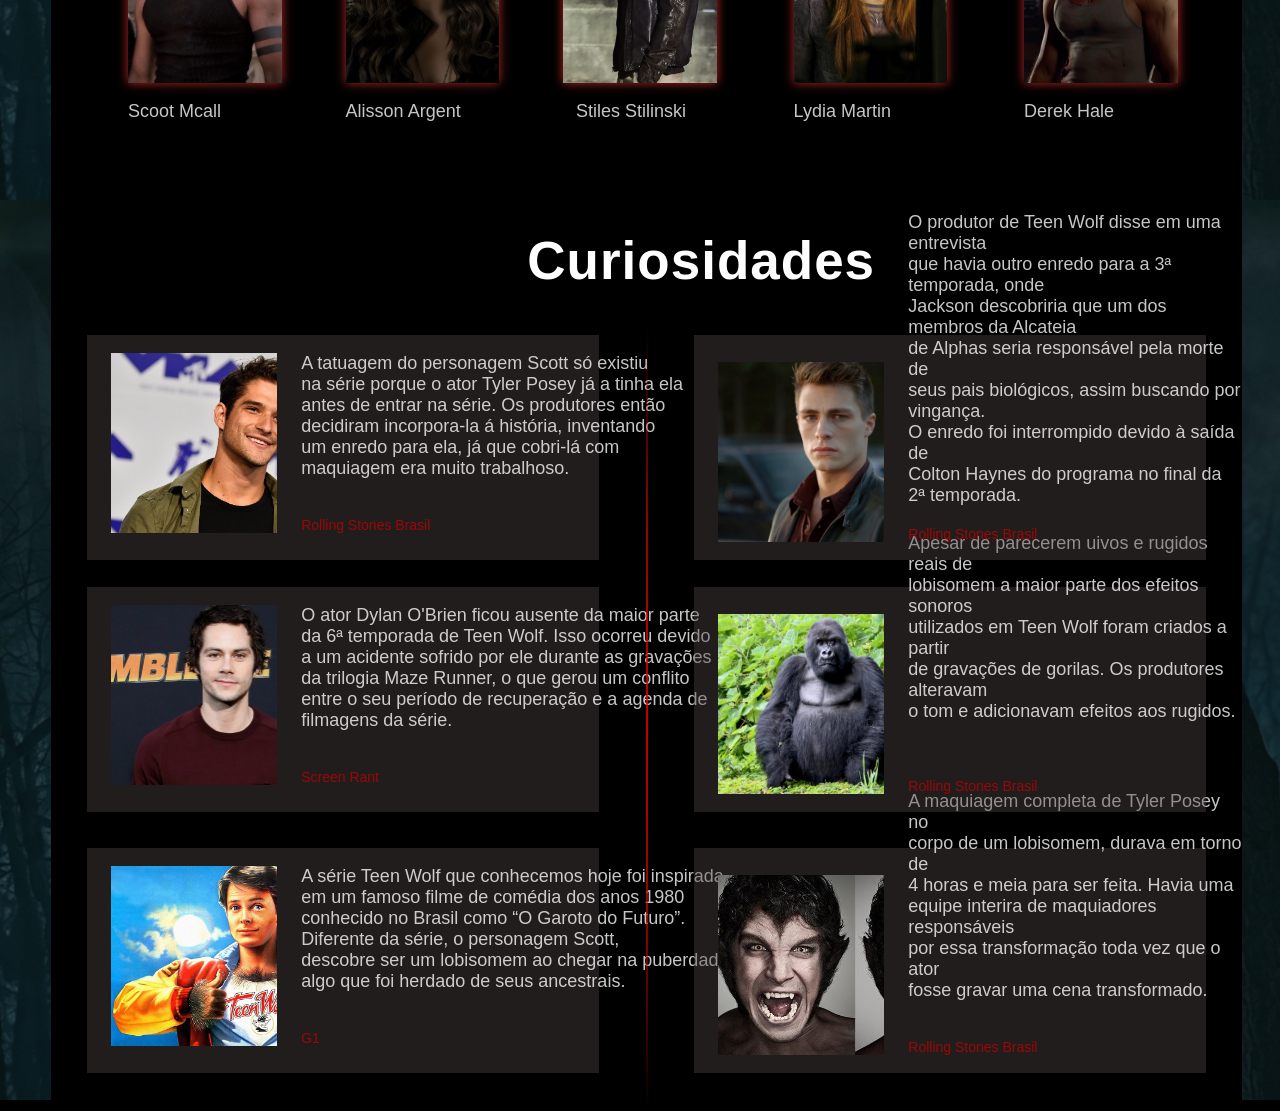
==== commit 6fb3a27b: "Tela principal totalmente finalizada" ====
--- a/public/index.html
+++ b/public/index.html
@@ -13,7 +13,7 @@
   <link rel="stylesheet" href="css/style.css">
   <link rel="stylesheet" href="css/style_login.css">
   <link rel="stylesheet" href="./css/estilo.css">
-  <link rel="icon" href="./assets/icon/favicon2.ico">
+  <link rel="icon" href="./assets/icon/icone_teen_wolf.png">
   <link rel="preconnect" href="https://fonts.gstatic.com">
 </head>
 
@@ -25,7 +25,7 @@
         <ul class="topicos-barra">
           <li><a href="#home" class="bt_home">HOME</a></li>
           <li><a href="#historia" class="bt_hist" id="id_hist">HISTÓRIA</a></li>
-          <li><a href="#" class="bt_cur" id="id-cur">CURIOSIDADES</a></li>
+          <li><a href="#curiosidades" class="bt_cur" id="id-cur">CURIOSIDADES</a></li>
           <li><a href="./cadastro.html" class="bt_cad" id="id_cad" onclick="irCadastro()">CADASTRO</a>
           </li>
           <li><a href="./login.html" class="bt_log" onclick="irParaLogin()">LOGIN</a></li>
@@ -99,7 +99,8 @@
             isso o leva a aprender o verdadeiro significado de amizade, liderança e sacrifício.<br>
             A série mistura ação, suspense, romance e mistério, mostrando a evolução de Scott de um simples estudante
             <br>
-            para um poderoso Alfa verdadeiro, sempre tentando proteger sua cidade e aqueles que ama.</p>
+            para um poderoso Alfa verdadeiro, sempre tentando proteger sua cidade e aqueles que ama.
+          </p>
         </div>
 
       </div>
@@ -120,6 +121,120 @@
       <div class="img_alisson"></div>
       <div class="descricao_alisson">Alisson Argent</div>
       </div>
+
+    </main>
+  </section>
+
+  <section class="tela_curiosidades" id="curiosidades">
+    <main>
+
+      <div class="quadrado_preto_curiosidades">
+        <div class="tituloCuriosidades">
+          <p>Curiosidades</p>
+        </div>
+        <div class="card_cur_scott"></div>
+        <div class="cur_scoot"></div>
+        <div class="descricao_cur_scoot">
+          <p>A tatuagem do personagem Scott só existiu <br>
+            na série porque o ator Tyler Posey já a tinha ela<br>
+            antes de entrar na série. Os produtores então<br>
+            decidiram incorpora-la á história, inventando<br>
+            um enredo para ela, já que cobri-lá com<br>
+            maquiagem era muito trabalhoso.
+          </p>
+        </div>
+        <div class="fonte_cur_scott">
+          <p><a
+              href="https://rollingstone.com.br/noticia/10-anos-teen-wolf-6-curiosidades-sobre-serie-que-voce-provavelmente-nao-sabia-lista/"
+              target="_blank">Rolling Stones Brasil</a></p>
+        </div>
+        <div class="card_cur_dylan"></div>
+        <div class="cur_dylan"></div>
+        <div class="descricao_cur_dylan">
+          <p>O ator Dylan O'Brien ficou ausente da maior parte<br>
+            da 6ª temporada de Teen Wolf. Isso ocorreu devido <br>
+            a um acidente sofrido por ele durante as gravações<br>
+            da trilogia Maze Runner, o que gerou um conflito <br>
+            entre o seu período de recuperação e a agenda de<br>
+            filmagens da série.</p>
+        </div>
+        <div class="fonte_cur_dylan">
+          <p><a href="https://screenrant.com/teen-wolf-season-6-stiles-dylan-obrien-missing/" target="_blank">Screen
+              Rant</a></p>
+        </div>
+        <div class="card_cur_antiga"></div>
+        <div class="cur_antiga"></div>
+        <div class="descricao_cur_antiga">
+          <p>A série Teen Wolf que conhecemos hoje foi inspirada <br>
+            em um famoso filme de comédia dos anos 1980<br>
+            conhecido no Brasil como “O Garoto do Futuro”. <br>
+            Diferente da série, o personagem Scott,<br>
+            descobre ser um lobisomem ao chegar na puberdade,<br>
+            algo que foi herdado de seus ancestrais.
+          </p>
+        </div>
+        <div class="fonte_cur_antiga">
+          <p><a
+              href="https://g1.globo.com/pop-arte/noticia/2011/07/infografico-veja-diferencas-entre-o-garoto-do-futuro-e-teen-wolf.html"
+              target="_blank">G1</a></p>
+        </div>
+        <div class="card_cur_maquiagem"></div>
+        <div class="cur_maquiagem"></div>
+        <div class="descricao_cur_maquiagem">
+          <p>A maquiagem completa de Tyler Posey no <br>
+            corpo de um lobisomem, durava em torno de <br>
+            4 horas e meia para ser feita. Havia uma <br>
+            equipe interira de maquiadores responsáveis <br>
+            por essa transformação toda vez que o ator <br>
+            fosse gravar uma cena transformado.
+
+          </p>
+        </div>
+        <div class="fonte_cur_maquiagem">
+          <p><a
+              href="https://rollingstone.com.br/noticia/10-anos-teen-wolf-6-curiosidades-sobre-serie-que-voce-provavelmente-nao-sabia-lista/"
+              target="_blank">Rolling Stones Brasil</a></p>
+        </div>
+        <div class="card_cur_gorila"></div>
+        <div class="cur_gorila"></div>
+        <div class="descricao_cur_gorila">
+          <p>Apesar de parecerem uivos e rugidos reais de<br>
+            lobisomem a maior parte dos efeitos sonoros <br>
+            utilizados em Teen Wolf foram criados a partir <br>
+            de gravações de gorilas. Os produtores alteravam <br>
+            o tom e adicionavam efeitos aos rugidos. <br>
+
+
+
+          </p>
+        </div>
+        <div class="fonte_cur_gorila">
+          <p><a
+              href="https://rollingstone.com.br/noticia/10-anos-teen-wolf-6-curiosidades-sobre-serie-que-voce-provavelmente-nao-sabia-lista/"
+              target="_blank">Rolling Stones Brasil</a></p>
+        </div>
+        <div class="card_cur_jack"></div>
+        <div class="cur_jack"></div>
+        <div class="descricao_cur_jack">
+          <p>O produtor de Teen Wolf disse em uma entrevista<br>
+            que havia outro enredo para a 3ª temporada, onde <br>
+            Jackson descobriria que um dos membros da Alcateia <br>
+            de Alphas seria responsável pela morte de <br>
+            seus pais biológicos, assim buscando por vingança.<br>
+            O enredo foi interrompido devido à saída de <br>
+            Colton Haynes do programa no final da 2ª temporada.
+
+
+
+          </p>
+        </div>
+        <div class="fonte_cur_jack">
+          <p><a
+              href="https://rollingstone.com.br/noticia/10-anos-teen-wolf-6-curiosidades-sobre-serie-que-voce-provavelmente-nao-sabia-lista/"
+              target="_blank">Rolling Stones Brasil</a></p>
+        </div>
+        <div class="linha4"></div>
+      </div>
     </main>
   </section>
 </body>
--- a/public/css/style.css
+++ b/public/css/style.css
@@ -1,5 +1,9 @@
 body {
     margin: 0;
+}
+
+section {
+    scroll-margin-top: 110px;
 }
 
 .tela_home {
@@ -321,7 +325,7 @@
     font-weight: 700;
     font-size: 43px;
     bottom: 45%;
-    left: 10%;
+    left: 36%;
 }
 
 .img_scoot {
@@ -358,7 +362,7 @@
     box-shadow: 0 0 10px rgb(181, 38, 38);
 
     top: 62%;
-    left: 40%;
+    left: 44%;
 
     width: 12vw;
     height: 25vh;
@@ -368,7 +372,7 @@
     position: absolute;
     color: rgba(255, 255, 255, 0.776);
     top: 89%;
-    left: 40%;
+    left: 45%;
     font-size: 18px;
     font-weight: 400;
     font-family: "Poppins", sans-serif;
@@ -383,7 +387,7 @@
     box-shadow: 0 0 10px rgb(181, 38, 38);
 
     top: 62%;
-    left: 55%;
+    left: 62%;
 
     width: 12vw;
     height: 25vh;
@@ -393,7 +397,7 @@
     position: absolute;
     color: rgba(255, 255, 255, 0.776);
     top: 89%;
-    left: 55%;
+    left: 62%;
     font-size: 18px;
     font-weight: 400;
     font-family: "Poppins", sans-serif;
@@ -408,17 +412,17 @@
     box-shadow: 0 0 10px rgb(181, 38, 38);
 
     top: 62%;
-    left: 70%;
+    left: 80%;
 
     width: 12vw;
     height: 25vh;
 }
 
 .descricao_derek {
-     position: absolute;
+    position: absolute;
     color: rgba(255, 255, 255, 0.776);
     top: 89%;
-    left: 70%;
+    left: 80%;
     font-size: 18px;
     font-weight: 400;
     font-family: "Poppins", sans-serif;
@@ -433,7 +437,7 @@
     box-shadow: 0 0 10px rgb(181, 38, 38);
 
     top: 62%;
-    left: 25%;
+    left: 27%;
 
     width: 12vw;
     height: 25vh;
@@ -443,8 +447,308 @@
     position: absolute;
     color: rgba(255, 255, 255, 0.776);
     top: 89%;
-    left: 25%;
+    left: 27%;
     font-size: 18px;
     font-weight: 400;
     font-family: "Poppins", sans-serif;
 }
+
+
+.tela_curiosidades {
+    width: 100vw;
+    height: 100vh;
+    background-image: url("../assets/imgs/fundo_resto.png");
+    background-size: cover;
+    background-position: center;
+    background-repeat: no-repeat;
+    position: relative;
+}
+
+.quadrado_preto_curiosidades {
+    background-color: black;
+    position: absolute;
+    left: 4%;
+    width: 93vw;
+    height: 100vh;
+}
+
+
+.tituloCuriosidades {
+    position: absolute;
+    color: white;
+    font-family: 'Bebas Neue', sans-serif;
+    letter-spacing: 1px;
+    font-weight: 700;
+    font-size: 53px;
+    bottom: 84%;
+    left: 40%;
+}
+
+.linha4 {
+    border: none;
+    width: 2px;
+    height: 785px;
+    background: linear-gradient(to bottom, transparent, rgba(207, 7, 7, 0.685), rgba(243, 0, 0, 0.795), rgba(207, 7, 7, 0.685), transparent);
+    position: absolute;
+    top: 14%;
+    left: 50%;
+}
+
+.cur_scoot {
+    background-image: url("../assets/imgs/cur_scoot.jpg");
+    background-size: cover;
+    background-repeat: no-repeat;
+    position: absolute;
+
+    top: 17%;
+    left: 5%;
+
+    width: 13vw;
+    height: 20vh;
+}
+
+.card_cur_scott {
+    background-color: #5045456c;
+    position: absolute;
+    top: 15%;
+    left: 3%;
+    width: 40vw;
+    height: 25vh;
+}
+
+.descricao_cur_scoot {
+    position: absolute;
+    color: rgba(255, 255, 255, 0.776);
+    bottom: 67%;
+    left: 21%;
+    font-size: 18px;
+    font-weight: 200;
+    font-family: "Poppins", sans-serif;
+}
+
+.fonte_cur_scott a {
+    position: absolute;
+    color: rgba(189, 1, 1, 0.776);
+    bottom: 63%;
+    left: 21%;
+    font-size: 14px;
+    font-weight: 200;
+    font-family: "Poppins", sans-serif;
+    text-decoration: none;
+}
+
+.card_cur_dylan {
+    background-color: #5045456c;
+    position: absolute;
+    top: 43%;
+    left: 3%;
+    width: 40vw;
+    height: 25vh;
+}
+
+.cur_dylan {
+    background-image: url("../assets/imgs/cur_dylan1.jpg");
+    background-size: cover;
+    background-repeat: no-repeat;
+    position: absolute;
+
+    top: 45%;
+    left: 5%;
+
+    width: 13vw;
+    height: 20vh;
+}
+
+.descricao_cur_dylan {
+    position: absolute;
+    color: rgba(255, 255, 255, 0.776);
+    bottom: 39%;
+    left: 21%;
+    font-size: 18px;
+    font-weight: 200;
+    font-family: "Poppins", sans-serif;
+}
+
+.fonte_cur_dylan a {
+    position: absolute;
+    color: rgba(189, 1, 1, 0.776);
+    bottom: 35%;
+    left: 21%;
+    font-size: 14px;
+    font-weight: 200;
+    font-family: "Poppins", sans-serif;
+    text-decoration: none;
+}
+
+
+.card_cur_antiga {
+    background-color: #5045456c;
+    position: absolute;
+    top: 72%;
+    left: 3%;
+    width: 40vw;
+    height: 25vh;
+}
+
+.cur_antiga {
+    background-image: url("../assets/imgs/cur_antiga.jpg");
+    background-size: cover;
+    background-repeat: no-repeat;
+    position: absolute;
+
+    top: 74%;
+    left: 5%;
+
+    width: 13vw;
+    height: 20vh;
+}
+
+.descricao_cur_antiga {
+    position: absolute;
+    color: rgba(255, 255, 255, 0.776);
+    bottom: 10%;
+    left: 21%;
+    font-size: 18px;
+    font-weight: 200;
+    font-family: "Poppins", sans-serif;
+}
+
+.fonte_cur_antiga a{
+    position: absolute;
+    color: rgba(189, 1, 1, 0.776);
+    bottom: 6%;
+    left: 21%;
+    font-size: 14px;
+    font-weight: 200;
+    font-family: "Poppins", sans-serif;
+    text-decoration: none;
+}
+
+.card_cur_maquiagem {
+    background-color: #5045456c;
+    position: absolute;
+    top: 72%;
+    left: 54%;
+    width: 40vw;
+    height: 25vh;
+}
+
+.cur_maquiagem {
+    background-image: url("../assets/imgs/cur_maquiagem.jpg");
+    background-size: cover;
+    background-repeat: no-repeat;
+    position: absolute;
+
+    top: 75%;
+    left: 56%;
+
+    width: 13vw;
+    height: 20vh;
+}
+
+.descricao_cur_maquiagem {
+    position: absolute;
+    color: rgba(255, 255, 255, 0.776);
+    bottom: 9%;
+    left: 72%;
+    font-size: 18px;
+    font-weight: 200;
+    font-family: "Poppins", sans-serif;
+}
+
+.fonte_cur_maquiagem a {
+    position: absolute;
+    color: rgba(189, 1, 1, 0.776);
+    bottom: 5%;
+    left: 72%;
+    font-size: 14px;
+    font-weight: 200;
+    font-family: "Poppins", sans-serif;
+    text-decoration: none;
+}
+
+.card_cur_gorila {
+    background-color: #5045456c;
+    position: absolute;
+    top: 43%;
+    left: 54%;
+    width: 40vw;
+    height: 25vh;
+}
+
+.cur_gorila {
+    background-image: url("../assets/imgs/cur_gorila.jpg");
+    background-size: cover;
+    background-repeat: no-repeat;
+    position: absolute;
+
+    top: 46%;
+    left: 56%;
+
+    width: 13vw;
+    height: 20vh;
+}
+
+.descricao_cur_gorila {
+    position: absolute;
+    color: rgba(255, 255, 255, 0.776);
+    bottom: 40%;
+    left: 72%;
+    font-size: 18px;
+    font-weight: 200;
+    font-family: "Poppins", sans-serif;
+}
+
+.fonte_cur_gorila a {
+    position: absolute;
+    color: rgba(189, 1, 1, 0.776);
+    bottom: 34%;
+    left: 72%;
+    font-size: 14px;
+    font-weight: 200;
+    font-family: "Poppins", sans-serif;
+    text-decoration: none;
+}
+
+.card_cur_jack {
+    background-color: #5045456c;
+    position: absolute;
+    top: 15%;
+    left: 54%;
+    width: 40vw;
+    height: 25vh;
+}
+
+.cur_jack {
+    background-image: url("../assets/imgs/cur_jack_copia.jpg");
+    background-size: cover;
+    background-repeat: no-repeat;
+    position: absolute;
+
+    top: 18%;
+    left: 56%;
+
+    width: 13vw;
+    height: 20vh;
+}
+
+.descricao_cur_jack {
+    position: absolute;
+    color: rgba(255, 255, 255, 0.776);
+    bottom: 64%;
+    left: 72%;
+    font-size: 18px;
+    font-weight: 200;
+    font-family: "Poppins", sans-serif;
+}
+
+.fonte_cur_jack a {
+    position: absolute;
+    color: rgba(189, 1, 1, 0.776);
+    bottom: 62%;
+    left: 72%;
+    font-size: 14px;
+    font-weight: 200;
+    font-family: "Poppins", sans-serif;
+    text-decoration: none;
+}
--- a/public/css/style_login.css
+++ b/public/css/style_login.css
@@ -73,7 +73,7 @@
 
 .box_login {
     position: relative;
-    transform: translate(340px, 250px);
+    transform: translate(360px, 200px);
     background-color: black;
     padding: 50px;
     border-radius: 15px;
@@ -200,7 +200,7 @@
 
 .box_imagem_login {
     position: relative;
-    transform: translate(1100px, -350px);
+    transform: translate(1100px, -320px);
     background-color: black;
     padding: 50px;
     border-radius: 15px;
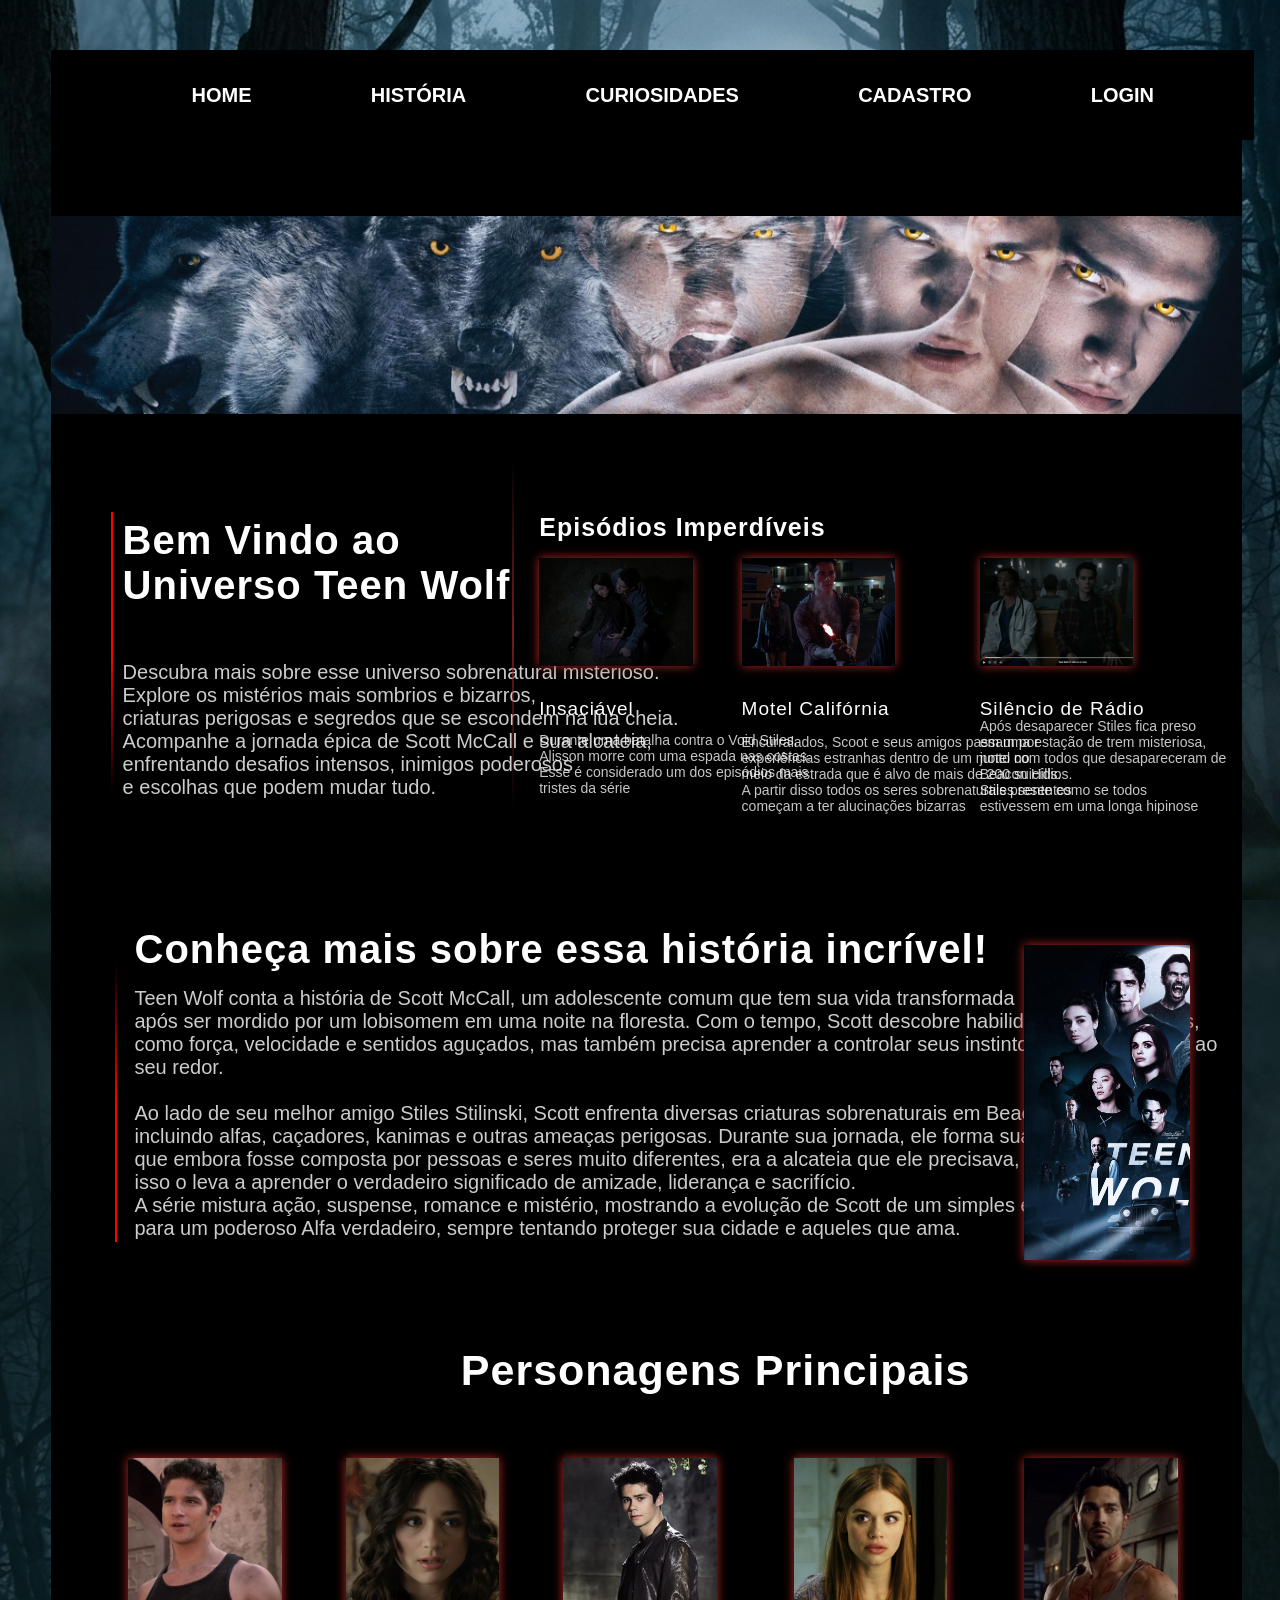
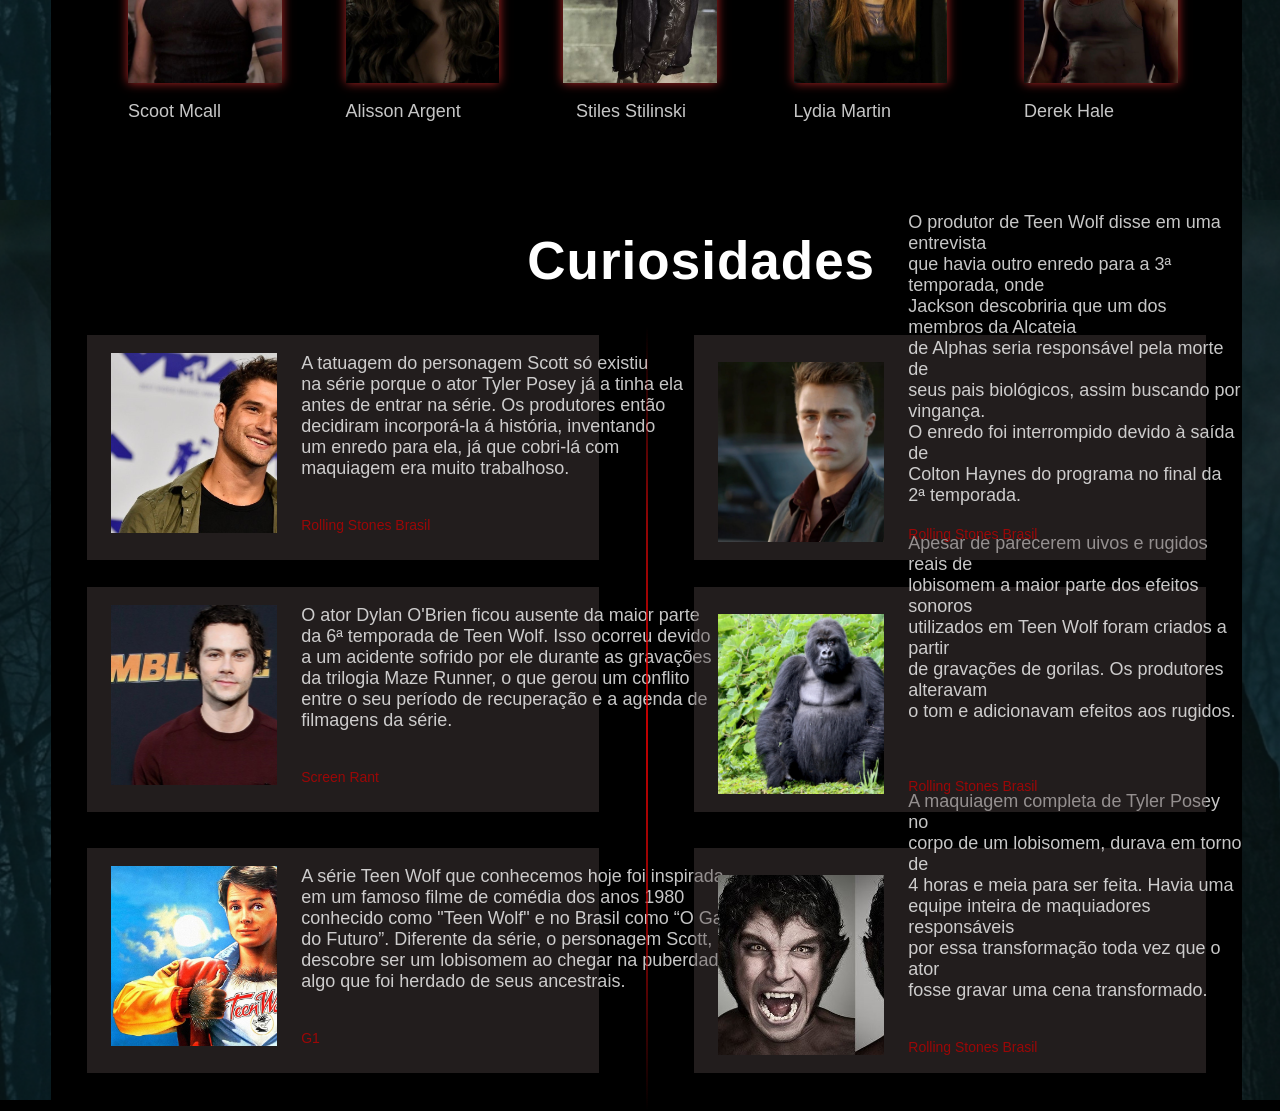
==== commit 365e1f11: "arrumei alguns erros de portugues" ====
--- a/public/index.html
+++ b/public/index.html
@@ -138,7 +138,7 @@
           <p>A tatuagem do personagem Scott só existiu <br>
             na série porque o ator Tyler Posey já a tinha ela<br>
             antes de entrar na série. Os produtores então<br>
-            decidiram incorpora-la á história, inventando<br>
+            decidiram incorporá-la á história, inventando<br>
             um enredo para ela, já que cobri-lá com<br>
             maquiagem era muito trabalhoso.
           </p>
@@ -167,8 +167,8 @@
         <div class="descricao_cur_antiga">
           <p>A série Teen Wolf que conhecemos hoje foi inspirada <br>
             em um famoso filme de comédia dos anos 1980<br>
-            conhecido no Brasil como “O Garoto do Futuro”. <br>
-            Diferente da série, o personagem Scott,<br>
+            conhecido como "Teen Wolf" e no Brasil como “O Garoto <br>
+            do Futuro”. Diferente da série, o personagem Scott,<br>
             descobre ser um lobisomem ao chegar na puberdade,<br>
             algo que foi herdado de seus ancestrais.
           </p>
@@ -184,7 +184,7 @@
           <p>A maquiagem completa de Tyler Posey no <br>
             corpo de um lobisomem, durava em torno de <br>
             4 horas e meia para ser feita. Havia uma <br>
-            equipe interira de maquiadores responsáveis <br>
+            equipe inteira de maquiadores responsáveis <br>
             por essa transformação toda vez que o ator <br>
             fosse gravar uma cena transformado.
 
--- a/public/css/style_login.css
+++ b/public/css/style_login.css
@@ -92,7 +92,7 @@
     background-color: black;
     padding: 50px;
     border-radius: 15px;
-    height: 580px;
+    height: 540px;
     width: 490px;
     border: 2px rgb(194, 16, 16);
     box-shadow: 0 0 10px rgb(194, 16, 16);
@@ -159,7 +159,7 @@
     background-color: gray;
     box-shadow: 0 0 10px rgb(194, 16, 16);
     margin-bottom: 5px;
-    transform: translate(0, -20px);
+    transform: translate(0, -1px);
 }
 
 ::placeholder {
@@ -215,7 +215,7 @@
 
 .box_imagem_cadastro {
     position: relative;
-    transform: translate(400px, -500px);
+    transform: translate(400px, -470px);
     background-color: black;
     padding: 50px;
     border-radius: 15px;
--- a/public/css/estilo.css
+++ b/public/css/estilo.css
@@ -51,7 +51,7 @@
 }
 
 .titulo {
-  color: #32b9cd;
+  color: #232525;
   width: fit-content;
   font-weight: 500;
 }
@@ -272,10 +272,12 @@
 
 input {
   margin-bottom: 10px;
-  border: 2px solid #32b9cd;
+  border: 2px solid #900202cb;
   padding: 10px;
   text-align: center;
   border-radius: 10px;
+  background-color: #000000da;
+  color: white;
 }
 
 .btn {
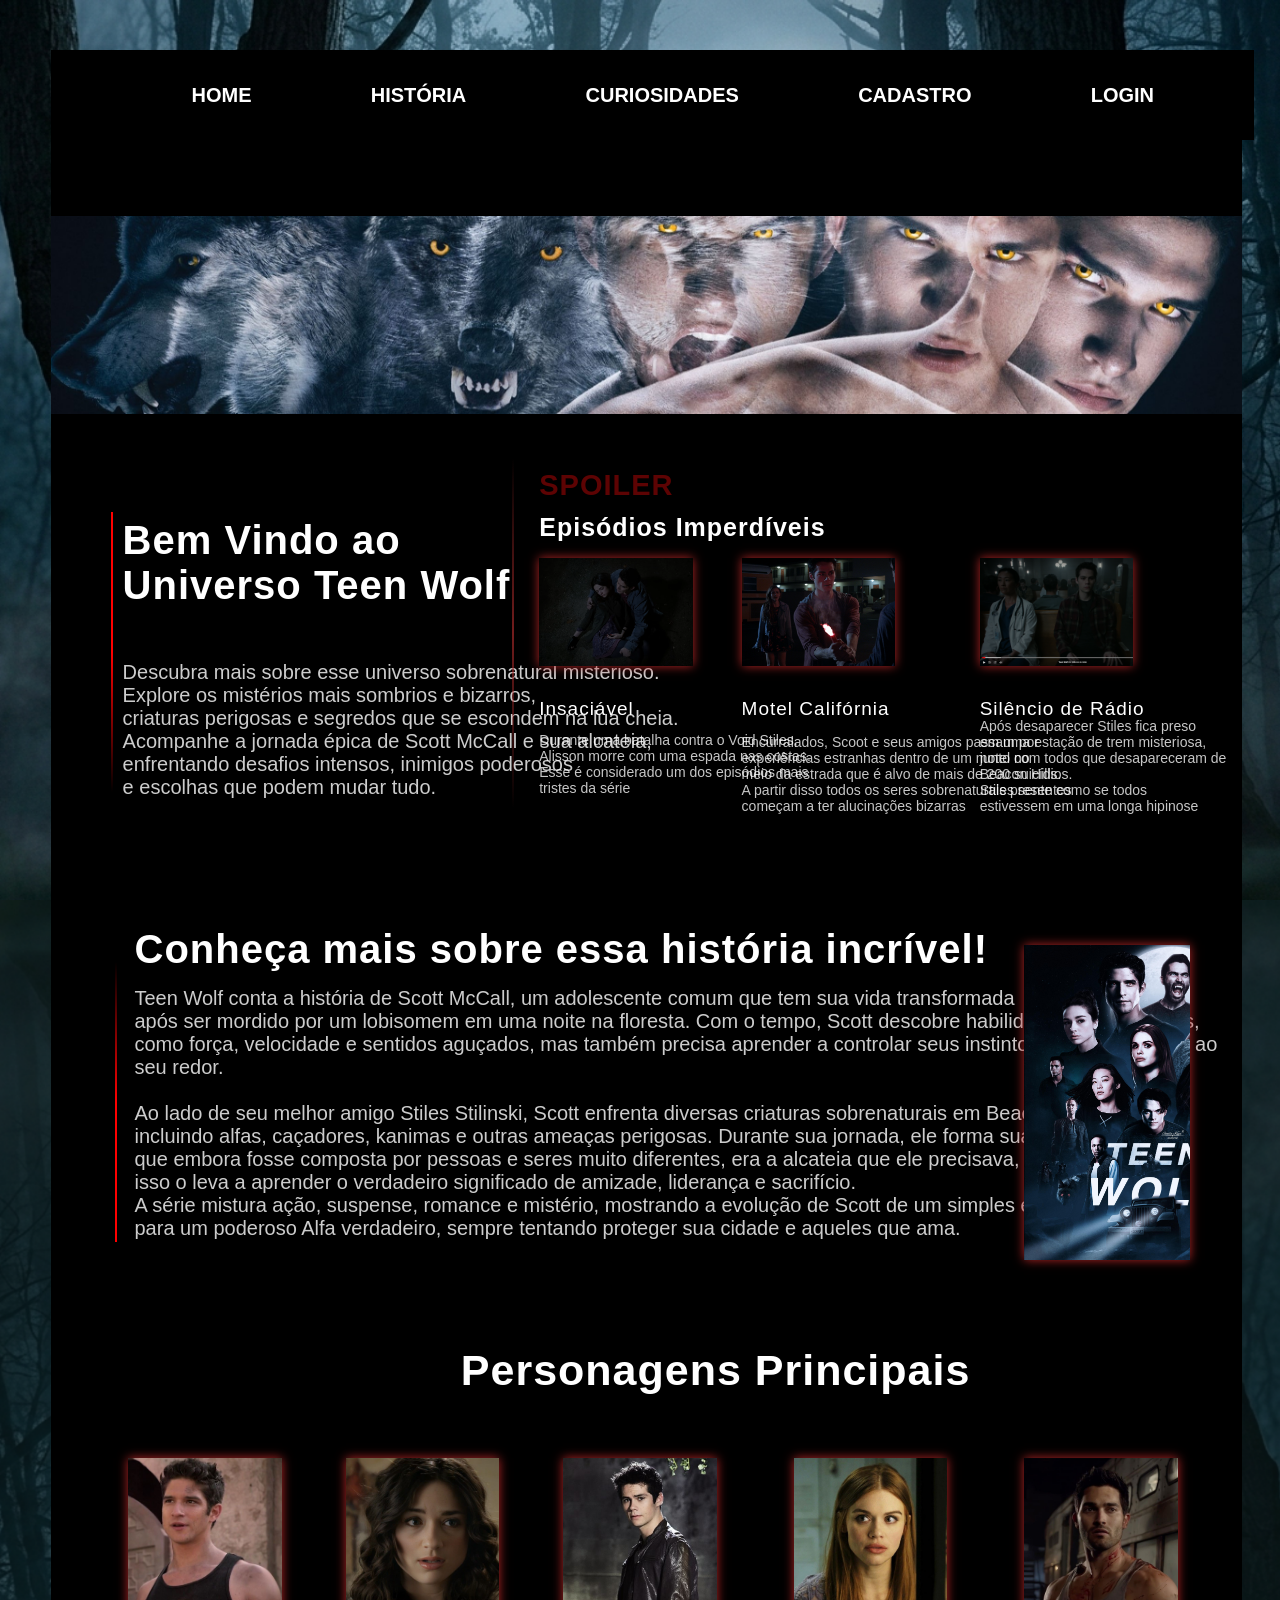
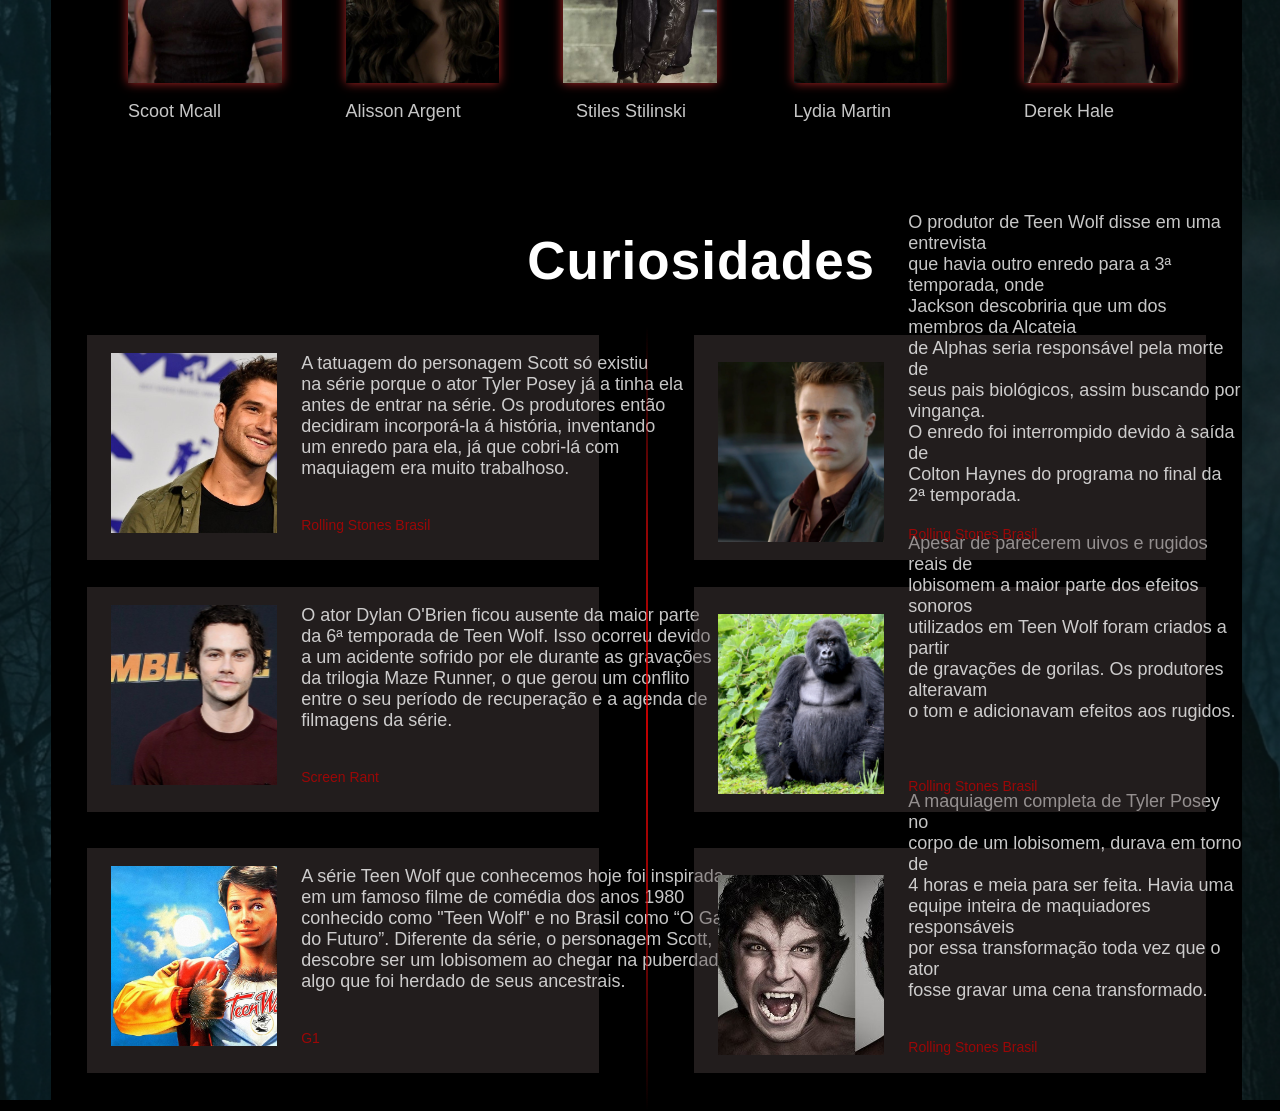
==== commit 1871b340: "Continuei a edição da capa do quiz" ====
--- a/public/index.html
+++ b/public/index.html
@@ -43,6 +43,9 @@
           <br>Acompanhe a jornada épica de Scott McCall e sua alcateia,<br> enfrentando desafios intensos,
           inimigos poderosos <br>e escolhas que podem mudar tudo.
         </p>
+      </div>
+      <div class="spoiler">
+        <p>SPOILER</p>
       </div>
       <div class="episodios">
         <p>Episódios Imperdíveis</p>
--- a/public/css/style.css
+++ b/public/css/style.css
@@ -144,6 +144,17 @@
     font-weight: 600;
 }
 
+.spoiler {
+    position: absolute;
+    color: rgb(93, 3, 3);
+    bottom: 51%;
+    left: 41%;
+    font-size: 29px;
+    font-family: 'Bebas Neue', sans-serif;
+    letter-spacing: 1px;
+    font-weight: 600;
+}
+
 .imagem_ep_morte {
     background-image: url("../assets/imgs/alissonmorte.png");
     background-size: cover;
@@ -613,7 +624,7 @@
     font-family: "Poppins", sans-serif;
 }
 
-.fonte_cur_antiga a{
+.fonte_cur_antiga a {
     position: absolute;
     color: rgba(189, 1, 1, 0.776);
     bottom: 6%;
--- a/public/css/style_login.css
+++ b/public/css/style_login.css
@@ -159,7 +159,7 @@
     background-color: gray;
     box-shadow: 0 0 10px rgb(194, 16, 16);
     margin-bottom: 5px;
-    transform: translate(0, -1px);
+    transform: translate(0, -10px);
 }
 
 ::placeholder {
--- a/public/css/estilo.css
+++ b/public/css/estilo.css
@@ -17,8 +17,9 @@
 
 .container {
   display: flex;
-  width: 80%;
+  width: 90%;
   margin: auto;
+  margin-left: 20px;
 }
 
 .header {
